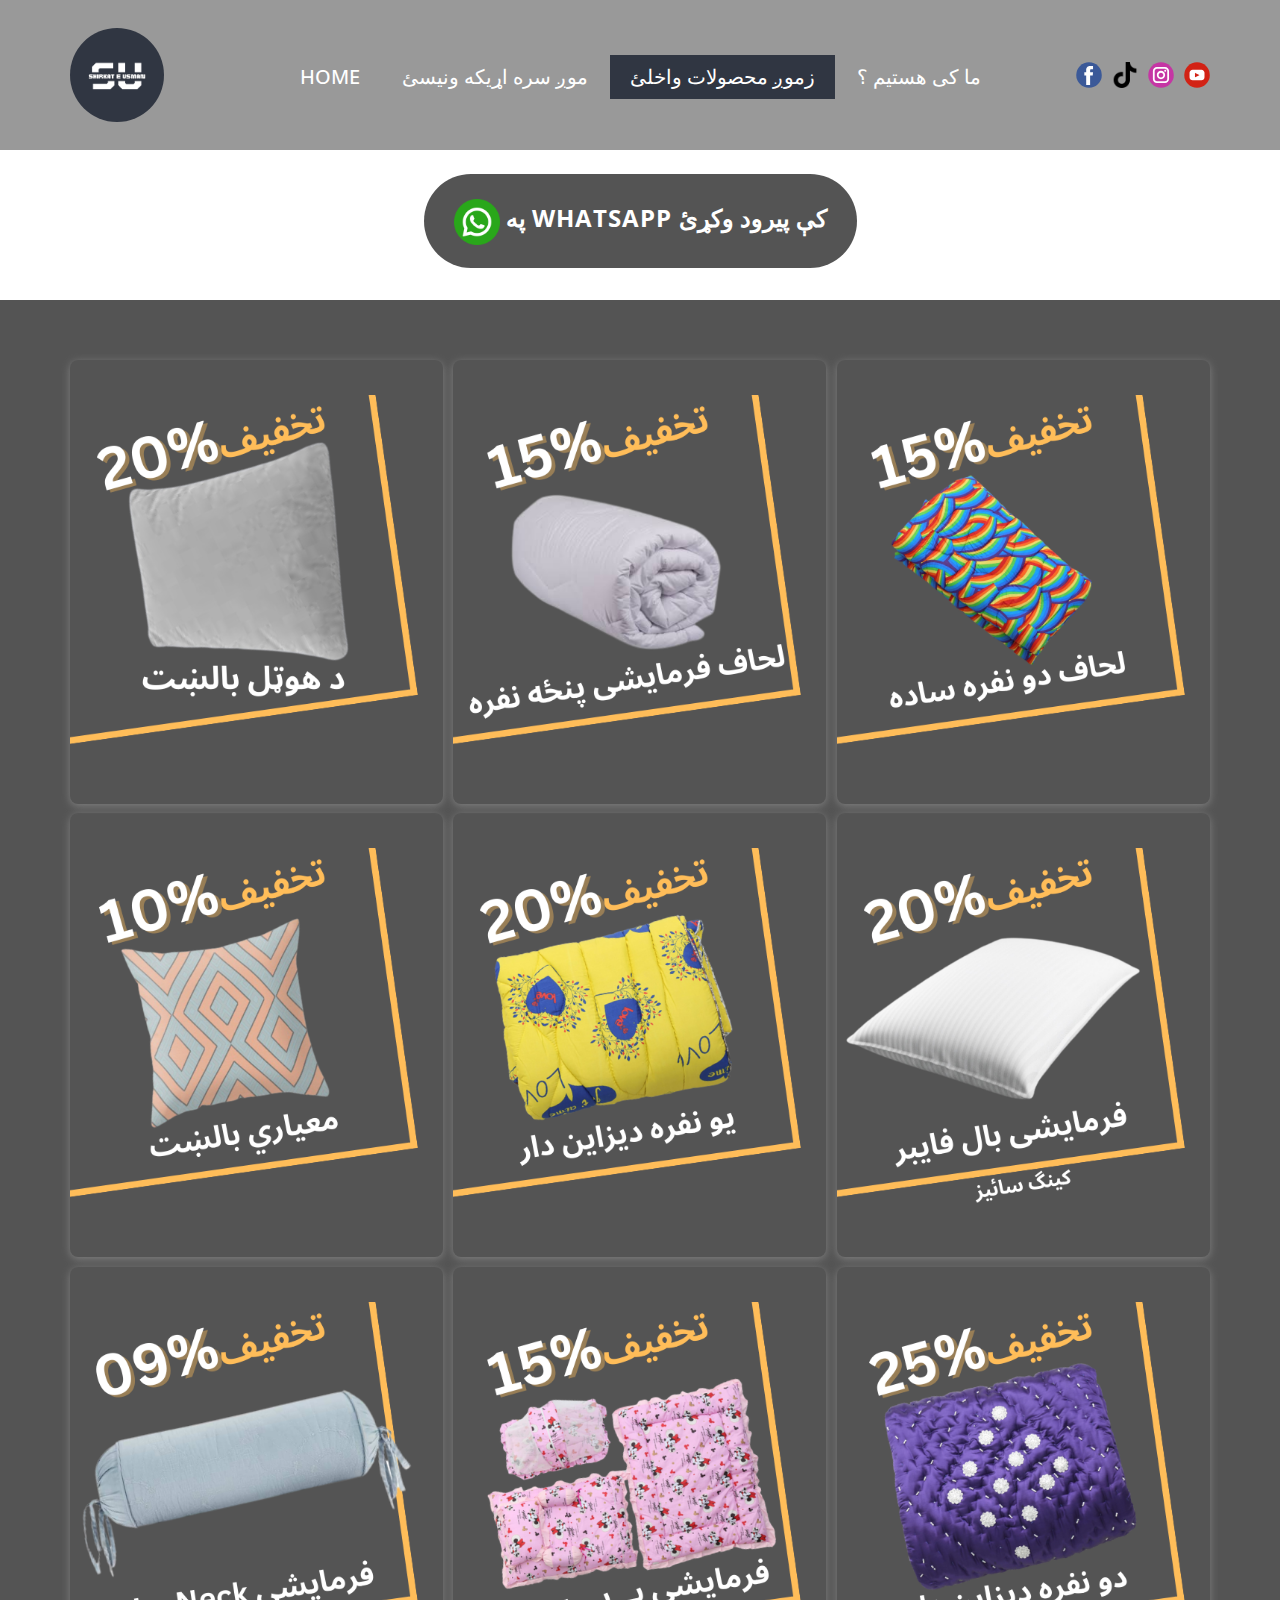
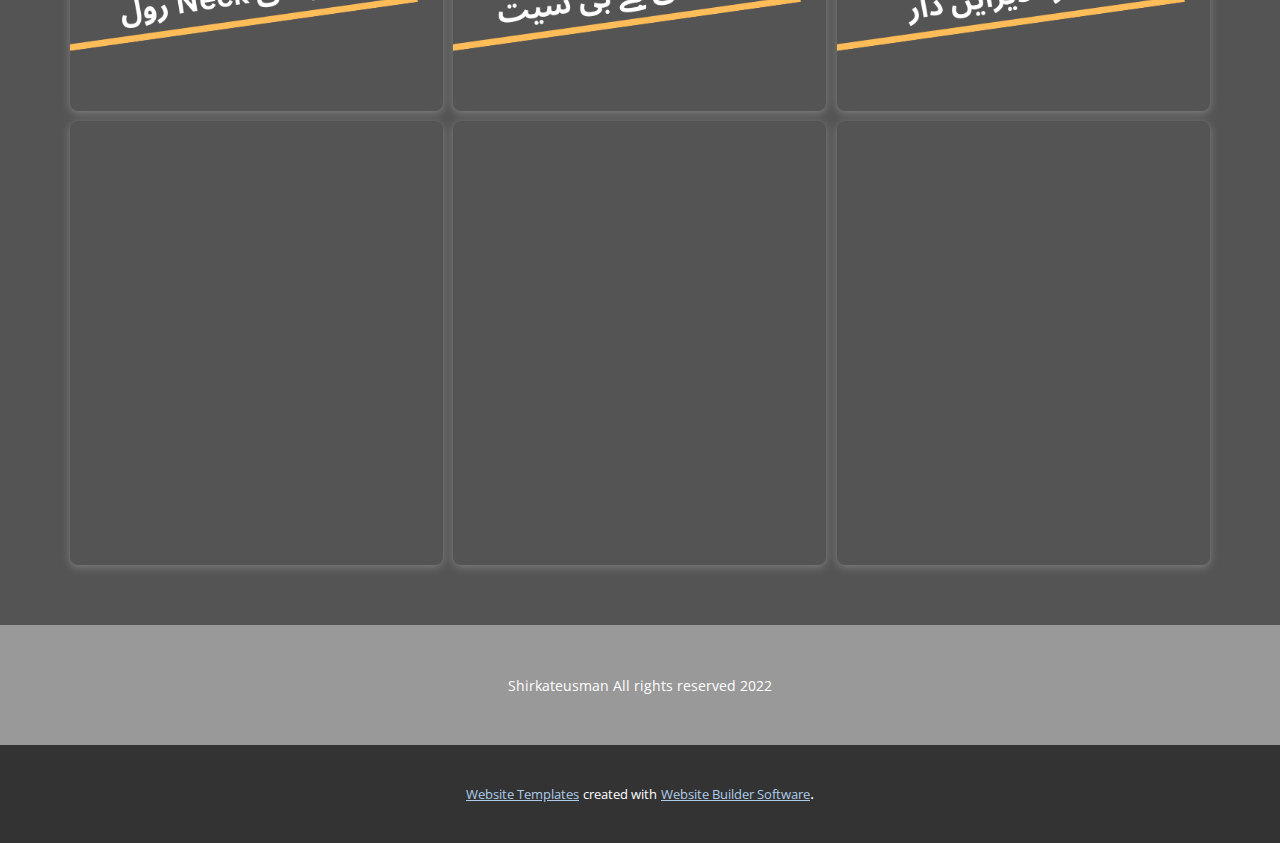
==== زموږ-محصولات-واخلئ.html @ a8c58efc "uploading shirkateusman website" ====
<!DOCTYPE html>
<html style="font-size: 16px;" lang="en-AF"><head>
    <meta name="viewport" content="width=device-width, initial-scale=1.0">
    <meta charset="utf-8">
    <meta name="keywords" content="">
    <meta name="description" content="">
    <title>زموږ محصولات واخلئ</title>
    <link rel="stylesheet" href="nicepage.css" media="screen">
<link rel="stylesheet" href="زموږ-محصولات-واخلئ.css" media="screen">
    <script class="u-script" type="text/javascript" src="jquery.js" defer=""></script>
    <script class="u-script" type="text/javascript" src="nicepage.js" defer=""></script>
    <meta name="generator" content="Nicepage 4.20.1, nicepage.com">
    <link id="u-theme-google-font" rel="stylesheet" href="https://fonts.googleapis.com/css?family=Roboto:100,100i,300,300i,400,400i,500,500i,700,700i,900,900i|Open+Sans:300,300i,400,400i,500,500i,600,600i,700,700i,800,800i">
    
    
    
    <script type="application/ld+json">{
		"@context": "http://schema.org",
		"@type": "Organization",
		"name": "Site1",
		"sameAs": [
				"https://www.facebook.com/ShirkatUsman/",
				"https://www.tiktok.com/@coolsu_01",
				"https://www.youtube.com/channel/UCxz8L4foG8QhGZEIFNrtxDw"
		]
}</script>
    <meta name="theme-color" content="#478ac9">
    <meta property="og:title" content="زموږ محصولات واخلئ">
    <meta property="og:description" content="">
    <meta property="og:type" content="website">
  </head>
  <body class="u-body u-overlap u-xl-mode" data-lang="en"><header class="u-align-center-sm u-align-center-xs u-clearfix u-custom-color-1 u-header u-sticky u-sticky-dba9" id="sec-fdee" data-animation-name="" data-animation-duration="0" data-animation-delay="0" data-animation-direction=""><div class="u-clearfix u-sheet u-sheet-1">
        <div class="u-align-center-md u-align-center-sm u-align-center-xs u-align-right-lg u-align-right-xl u-hover-feature u-social-icons u-spacing-10 u-social-icons-1" data-animation-name="" data-animation-duration="0" data-animation-direction="">
          <a class="u-social-url" title="facebook" target="_blank" href="https://www.facebook.com/ShirkatUsman/"><span class="u-icon u-social-facebook u-social-icon u-icon-1"><svg class="u-svg-link" preserveAspectRatio="xMidYMin slice" viewBox="0 0 112 112" style=""><use xmlns:xlink="http://www.w3.org/1999/xlink" xlink:href="#svg-246a"></use></svg><svg class="u-svg-content" viewBox="0 0 112 112" x="0" y="0" id="svg-246a"><circle fill="currentColor" cx="56.1" cy="56.1" r="55"></circle><path fill="#FFFFFF" d="M73.5,31.6h-9.1c-1.4,0-3.6,0.8-3.6,3.9v8.5h12.6L72,58.3H60.8v40.8H43.9V58.3h-8V43.9h8v-9.2
            c0-6.7,3.1-17,17-17h12.5v13.9H73.5z"></path></svg></span>
          </a>
          <a class="u-social-url" title="tiktok" target="_blank" href="https://www.tiktok.com/@coolsu_01"><span class="u-file-icon u-icon u-social-icon u-social-twitter u-icon-2"><img src="images/3046120.png" alt=""></span>
          </a>
          <a class="u-social-url" title="instagram" target="_blank" href=""><span class="u-icon u-social-icon u-social-instagram u-icon-3"><svg class="u-svg-link" preserveAspectRatio="xMidYMin slice" viewBox="0 0 112 112" style=""><use xmlns:xlink="http://www.w3.org/1999/xlink" xlink:href="#svg-6060"></use></svg><svg class="u-svg-content" viewBox="0 0 112 112" x="0" y="0" id="svg-6060"><circle fill="currentColor" cx="56.1" cy="56.1" r="55"></circle><path fill="#FFFFFF" d="M55.9,38.2c-9.9,0-17.9,8-17.9,17.9C38,66,46,74,55.9,74c9.9,0,17.9-8,17.9-17.9C73.8,46.2,65.8,38.2,55.9,38.2
            z M55.9,66.4c-5.7,0-10.3-4.6-10.3-10.3c-0.1-5.7,4.6-10.3,10.3-10.3c5.7,0,10.3,4.6,10.3,10.3C66.2,61.8,61.6,66.4,55.9,66.4z"></path><path fill="#FFFFFF" d="M74.3,33.5c-2.3,0-4.2,1.9-4.2,4.2s1.9,4.2,4.2,4.2s4.2-1.9,4.2-4.2S76.6,33.5,74.3,33.5z"></path><path fill="#FFFFFF" d="M73.1,21.3H38.6c-9.7,0-17.5,7.9-17.5,17.5v34.5c0,9.7,7.9,17.6,17.5,17.6h34.5c9.7,0,17.5-7.9,17.5-17.5V38.8
            C90.6,29.1,82.7,21.3,73.1,21.3z M83,73.3c0,5.5-4.5,9.9-9.9,9.9H38.6c-5.5,0-9.9-4.5-9.9-9.9V38.8c0-5.5,4.5-9.9,9.9-9.9h34.5
            c5.5,0,9.9,4.5,9.9,9.9V73.3z"></path></svg></span>
          </a>
          <a class="u-social-url" target="_blank" data-type="YouTube" title="YouTube" href="https://www.youtube.com/channel/UCxz8L4foG8QhGZEIFNrtxDw"><span class="u-icon u-social-icon u-social-youtube u-icon-4"><svg class="u-svg-link" preserveAspectRatio="xMidYMin slice" viewBox="0 0 112 112" style=""><use xmlns:xlink="http://www.w3.org/1999/xlink" xlink:href="#svg-0377"></use></svg><svg class="u-svg-content" viewBox="0 0 112 112" x="0" y="0" id="svg-0377"><circle fill="currentColor" cx="56.1" cy="56.1" r="55"></circle><path fill="#FFFFFF" d="M74.9,33.3H37.3c-7.4,0-13.4,6-13.4,13.4v18.8c0,7.4,6,13.4,13.4,13.4h37.6c7.4,0,13.4-6,13.4-13.4V46.7 C88.3,39.3,82.3,33.3,74.9,33.3L74.9,33.3z M65.9,57l-17.6,8.4c-0.5,0.2-1-0.1-1-0.6V47.5c0-0.5,0.6-0.9,1-0.6l17.6,8.9 C66.4,56,66.4,56.8,65.9,57L65.9,57z"></path></svg></span>
          </a>
        </div>
        <nav class="u-align-center-lg u-align-center-xl u-align-right-md u-align-right-sm u-align-right-xs u-menu u-menu-one-level u-offcanvas u-menu-1" data-responsive-from="MD">
          <div class="menu-collapse" style="font-size: 1.25rem; letter-spacing: 0px; text-transform: uppercase; font-weight: 500;">
            <a class="u-button-style u-custom-active-border-color u-custom-active-color u-custom-border u-custom-border-color u-custom-borders u-custom-hover-border-color u-custom-hover-color u-custom-left-right-menu-spacing u-custom-padding-bottom u-custom-text-active-color u-custom-text-color u-custom-text-hover-color u-custom-top-bottom-menu-spacing u-nav-link" href="#" style="font-size: calc(1em + 4px);">
              <svg class="u-svg-link" preserveAspectRatio="xMidYMin slice" viewBox="0 0 302 302" style=""><use xmlns:xlink="http://www.w3.org/1999/xlink" xlink:href="#svg-8a8f"></use></svg>
              <svg xmlns="http://www.w3.org/2000/svg" xmlns:xlink="http://www.w3.org/1999/xlink" version="1.1" id="svg-8a8f" x="0px" y="0px" viewBox="0 0 302 302" style="enable-background:new 0 0 302 302;" xml:space="preserve" class="u-svg-content"><g><rect y="36" width="302" height="30"></rect><rect y="236" width="302" height="30"></rect><rect y="136" width="302" height="30"></rect>
</g><g></g><g></g><g></g><g></g><g></g><g></g><g></g><g></g><g></g><g></g><g></g><g></g><g></g><g></g><g></g></svg>
            </a>
          </div>
          <div class="u-custom-menu u-nav-container">
            <ul class="u-nav u-spacing-2 u-unstyled u-nav-1"><li class="u-nav-item"><a class="u-active-custom-color-2 u-border-active-palette-1-base u-border-hover-palette-1-base u-border-no-left u-border-no-right u-border-no-top u-button-style u-hover-white u-nav-link u-text-active-white u-text-hover-custom-color-2" href="Home.html" style="padding: 12px 20px;">Home</a>
</li><li class="u-nav-item"><a class="u-active-custom-color-2 u-border-active-palette-1-base u-border-hover-palette-1-base u-border-no-left u-border-no-right u-border-no-top u-button-style u-hover-white u-nav-link u-text-active-white u-text-hover-custom-color-2" href="موږ-سره-اړیکه-ونیسئ.html" style="padding: 12px 20px;">موږ سره اړیکه ونیسئ</a>
</li><li class="u-nav-item"><a class="u-active-custom-color-2 u-border-active-palette-1-base u-border-hover-palette-1-base u-border-no-left u-border-no-right u-border-no-top u-button-style u-hover-white u-nav-link u-text-active-white u-text-hover-custom-color-2" href="زموږ-محصولات-واخلئ.html" style="padding: 12px 20px;">زموږ محصولات واخلئ</a>
</li><li class="u-nav-item"><a class="u-active-custom-color-2 u-border-active-palette-1-base u-border-hover-palette-1-base u-border-no-left u-border-no-right u-border-no-top u-button-style u-hover-white u-nav-link u-text-active-white u-text-hover-custom-color-2" href="ما-کی-هستیم-؟.html" style="padding: 12px 20px;">ما کی هستیم ؟</a>
</li></ul>
          </div>
          <div class="u-custom-menu u-nav-container-collapse">
            <div class="u-align-center u-container-style u-custom-color-1 u-inner-container-layout u-opacity u-opacity-95 u-sidenav">
              <div class="u-inner-container-layout u-sidenav-overflow">
                <div class="u-menu-close"></div>
                <ul class="u-align-center u-nav u-popupmenu-items u-unstyled u-nav-2"><li class="u-nav-item"><a class="u-button-style u-nav-link" href="Home.html">Home</a>
</li><li class="u-nav-item"><a class="u-button-style u-nav-link" href="موږ-سره-اړیکه-ونیسئ.html">موږ سره اړیکه ونیسئ</a>
</li><li class="u-nav-item"><a class="u-button-style u-nav-link" href="زموږ-محصولات-واخلئ.html">زموږ محصولات واخلئ</a>
</li><li class="u-nav-item"><a class="u-button-style u-nav-link" href="ما-کی-هستیم-؟.html">ما کی هستیم ؟</a>
</li></ul>
              </div>
            </div>
            <div class="u-black u-menu-overlay u-opacity u-opacity-70"></div>
          </div>
        </nav>
        <img class="u-align-left u-image u-image-circle u-preserve-proportions lazyload u-image-1" alt="" data-image-width="500" data-image-height="500" data-src="images/Logo_3.png">
      </div><style class="u-sticky-style" data-style-id="dba9">.u-sticky-fixed.u-sticky-dba9, .u-body.u-sticky-fixed .u-sticky-dba9 {
box-shadow: 0px 2px 8px 0px rgba(128,128,128,1) !important
}</style></header>
    <section class="u-clearfix u-section-1" id="sec-e8c2">
      <div class="u-clearfix u-sheet u-sheet-1">
        <a href="https://wa.me/message/DAPI6YSLIBYBD1" class="u-align-center u-border-none u-btn u-btn-round u-button-style u-custom-color-3 u-hover-feature u-hover-palette-1-dark-2 u-radius-50 u-btn-1" target="_blank"><span class="u-file-icon u-icon u-icon-1"><img src="images/3670051.png" alt=""></span>&nbsp;​په WHATSAPP کې پیرود وکړئ
        </a>
      </div>
      
    </section>
    <section class="u-clearfix u-custom-color-3 u-section-2" id="sec-af12">
      <div class="u-clearfix u-sheet u-sheet-1">
        <div class="u-expanded-width u-list u-list-1">
          <div class="u-repeater u-repeater-1">
            <div class="u-container-style u-image u-image-contain u-image-round u-list-item u-radius-8 u-repeater-item lazyload u-image-1" data-image-width="500" data-image-height="500" data-animation-name="customAnimationIn" data-animation-duration="1000" data-href="https://wa.me/message/DAPI6YSLIBYBD1" data-target="_blank" data-bg="url(&quot;images/_.png&quot;)">
              <div class="u-container-layout u-similar-container u-container-layout-1"></div>
            </div>
            <div class="u-container-style u-image u-image-contain u-image-round u-list-item u-radius-8 u-repeater-item lazyload u-image-2" data-image-width="500" data-image-height="500" data-animation-name="customAnimationIn" data-animation-duration="1000" data-href="https://wa.me/message/DAPI6YSLIBYBD1" data-target="_blank" data-bg="url(&quot;images/_1.png&quot;)">
              <div class="u-container-layout u-similar-container u-container-layout-2"></div>
            </div>
            <div class="u-container-style u-image u-image-contain u-image-round u-list-item u-radius-8 u-repeater-item lazyload u-image-3" data-image-width="500" data-image-height="500" data-animation-name="customAnimationIn" data-animation-duration="1000" data-href="https://wa.me/message/DAPI6YSLIBYBD1" data-target="_blank" data-bg="url(&quot;images/223380f9-27e9-5e43-7be2-adfd5ac3bb11.png&quot;)">
              <div class="u-container-layout u-similar-container u-container-layout-3"></div>
            </div>
            <div class="u-container-style u-image u-image-contain u-image-round u-list-item u-radius-8 u-repeater-item lazyload u-image-4" data-image-width="500" data-image-height="500" data-animation-name="customAnimationIn" data-animation-duration="1000" data-href="https://wa.me/message/DAPI6YSLIBYBD1" data-target="_blank" data-bg="url(&quot;images/ca17f38b-af3e-95f8-4aac-fadc897333df.png&quot;)">
              <div class="u-container-layout u-similar-container u-container-layout-4"></div>
            </div>
            <div class="u-container-style u-image u-image-contain u-image-round u-list-item u-radius-8 u-repeater-item lazyload u-image-5" data-image-width="500" data-image-height="500" data-animation-name="customAnimationIn" data-animation-duration="1000" data-href="https://wa.me/message/DAPI6YSLIBYBD1" data-target="_blank" data-bg="url(&quot;images/63bf64ed-041e-1a92-6a64-82a948a8b7c6.png&quot;)">
              <div class="u-container-layout u-similar-container u-container-layout-5"></div>
            </div>
            <div class="u-container-style u-image u-image-contain u-image-round u-list-item u-radius-8 u-repeater-item lazyload u-image-6" data-image-width="500" data-image-height="500" data-animation-name="customAnimationIn" data-animation-duration="1000" data-href="https://wa.me/message/DAPI6YSLIBYBD1" data-target="_blank" data-bg="url(&quot;images/1a8904fc-cbf9-961f-27a3-69351e934070.png&quot;)">
              <div class="u-container-layout u-similar-container u-container-layout-6"></div>
            </div>
            <div class="u-container-style u-image u-image-contain u-image-round u-list-item u-radius-8 u-repeater-item lazyload u-image-7" data-image-width="500" data-image-height="500" data-animation-name="customAnimationIn" data-animation-duration="1000" data-href="https://wa.me/message/DAPI6YSLIBYBD1" data-target="_blank" data-bg="url(&quot;images/neckroll.png&quot;)">
              <div class="u-container-layout u-similar-container u-container-layout-7"></div>
            </div>
            <div class="u-container-style u-image u-image-contain u-image-round u-list-item u-radius-8 u-repeater-item lazyload u-image-8" data-image-width="500" data-image-height="500" data-animation-name="customAnimationIn" data-animation-duration="1000" data-href="https://wa.me/message/DAPI6YSLIBYBD1" data-target="_blank" data-bg="url(&quot;images/2d7721af-0423-d0ff-0e3f-27b991aaac98.png&quot;)">
              <div class="u-container-layout u-similar-container u-container-layout-8"></div>
            </div>
            <div class="u-container-style u-image u-image-contain u-image-round u-list-item u-radius-8 u-repeater-item lazyload u-image-9" data-image-width="500" data-image-height="500" data-animation-name="customAnimationIn" data-animation-duration="1000" data-bg="url(&quot;images/d647a435-06f8-e1e4-cf08-ed9ec06f1953.png&quot;)">
              <div class="u-container-layout u-similar-container u-container-layout-9"></div>
            </div>
            <div class="u-container-style u-image u-image-contain u-image-round u-list-item u-radius-8 u-repeater-item lazyload u-image-10" data-image-width="500" data-image-height="500" data-animation-name="customAnimationIn" data-animation-duration="1000" data-href="https://wa.me/message/DAPI6YSLIBYBD1" data-target="_blank" data-bg="url(&quot;images/5de0aa6a-6f84-e8d1-5d3a-a344f694179e.png&quot;)">
              <div class="u-container-layout u-similar-container u-container-layout-10"></div>
            </div>
            <div class="u-container-style u-image u-image-contain u-image-round u-list-item u-radius-8 u-repeater-item lazyload u-image-11" data-image-width="500" data-image-height="500" data-animation-name="customAnimationIn" data-animation-duration="1000" data-bg="url(&quot;images/97302007-bf1d-8a29-62ae-44952e206d9b.png&quot;)">
              <div class="u-container-layout u-similar-container u-container-layout-11"></div>
            </div>
            <div class="u-container-style u-image u-image-contain u-image-round u-list-item u-radius-8 u-repeater-item lazyload u-image-12" data-image-width="500" data-image-height="500" data-animation-name="customAnimationIn" data-animation-duration="1000" data-bg="url(&quot;images/060701cb-b79b-3511-820c-1b8dde66c262.png&quot;)">
              <div class="u-container-layout u-similar-container u-container-layout-12"></div>
            </div>
          </div>
        </div>
      </div>
    </section>
    <style class="u-overlap-style">.u-overlap:not(.u-sticky-scroll) .u-header {
background-color: #999999 !important
}</style>
    
    
    <footer class="u-align-center u-clearfix u-footer u-grey-40 u-footer" id="sec-8212"><div class="u-clearfix u-sheet u-sheet-1">
        <p class="u-small-text u-text u-text-variant u-text-1">Shirkateusman All rights reserved 2022</p>
      </div></footer>
    <section class="u-backlink u-clearfix u-grey-80">
      <a class="u-link" href="https://nicepage.com/website-templates" target="_blank">
        <span>Website Templates</span>
      </a>
      <p class="u-text">
        <span>created with</span>
      </p>
      <a class="u-link" href="" target="_blank">
        <span>Website Builder Software</span>
      </a>. 
    </section><span style="height: 64px; width: 64px; margin-left: 0px; margin-right: auto; margin-top: 0px; background-image: none; right: 20px; bottom: 20px; padding: 24px;" class="u-back-to-top u-icon u-icon-circle u-opacity u-opacity-85 u-white" data-href="#">
        <svg class="u-svg-link" preserveAspectRatio="xMidYMin slice" viewBox="0 0 551.13 551.13"><use xmlns:xlink="http://www.w3.org/1999/xlink" xlink:href="#svg-1d98"></use></svg>
        <svg class="u-svg-content" enable-background="new 0 0 551.13 551.13" viewBox="0 0 551.13 551.13" xmlns="http://www.w3.org/2000/svg" id="svg-1d98"><path d="m275.565 189.451 223.897 223.897h51.668l-275.565-275.565-275.565 275.565h51.668z"></path></svg>
    </span>
  
</body></html>
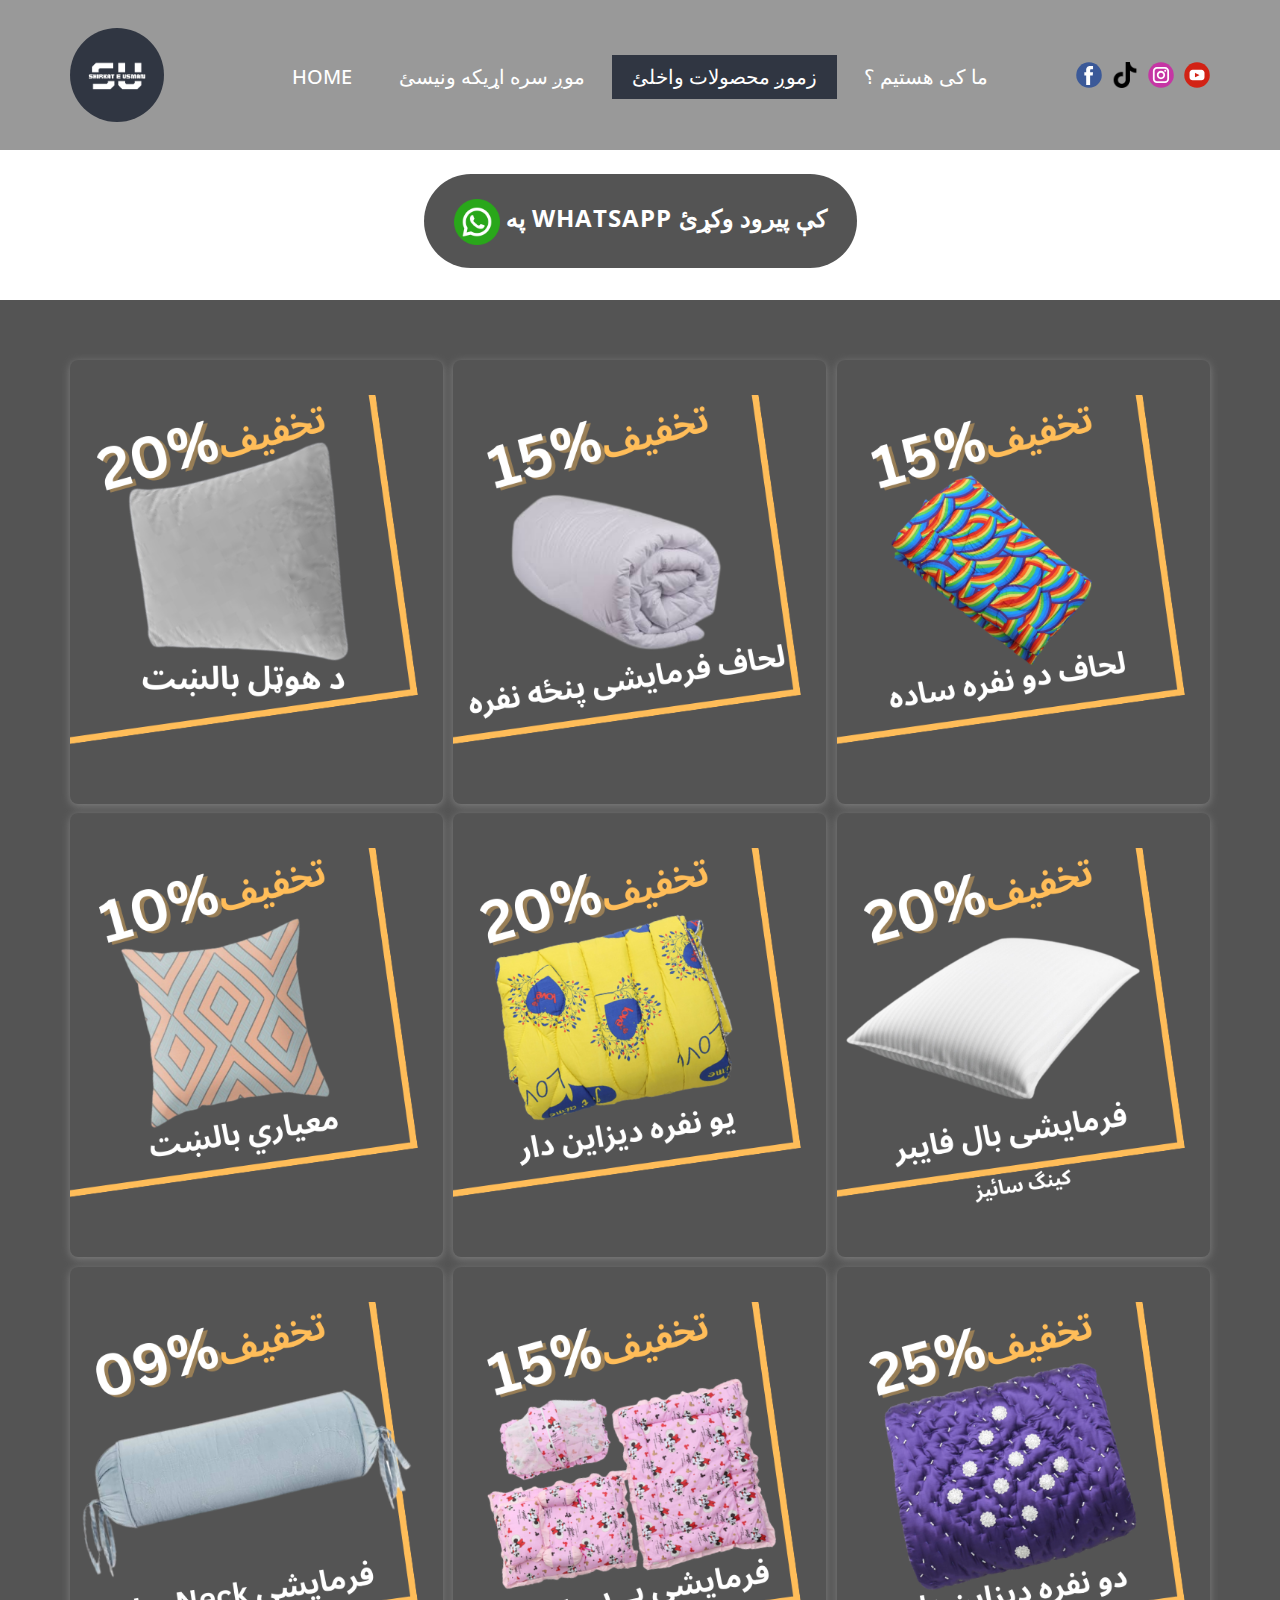
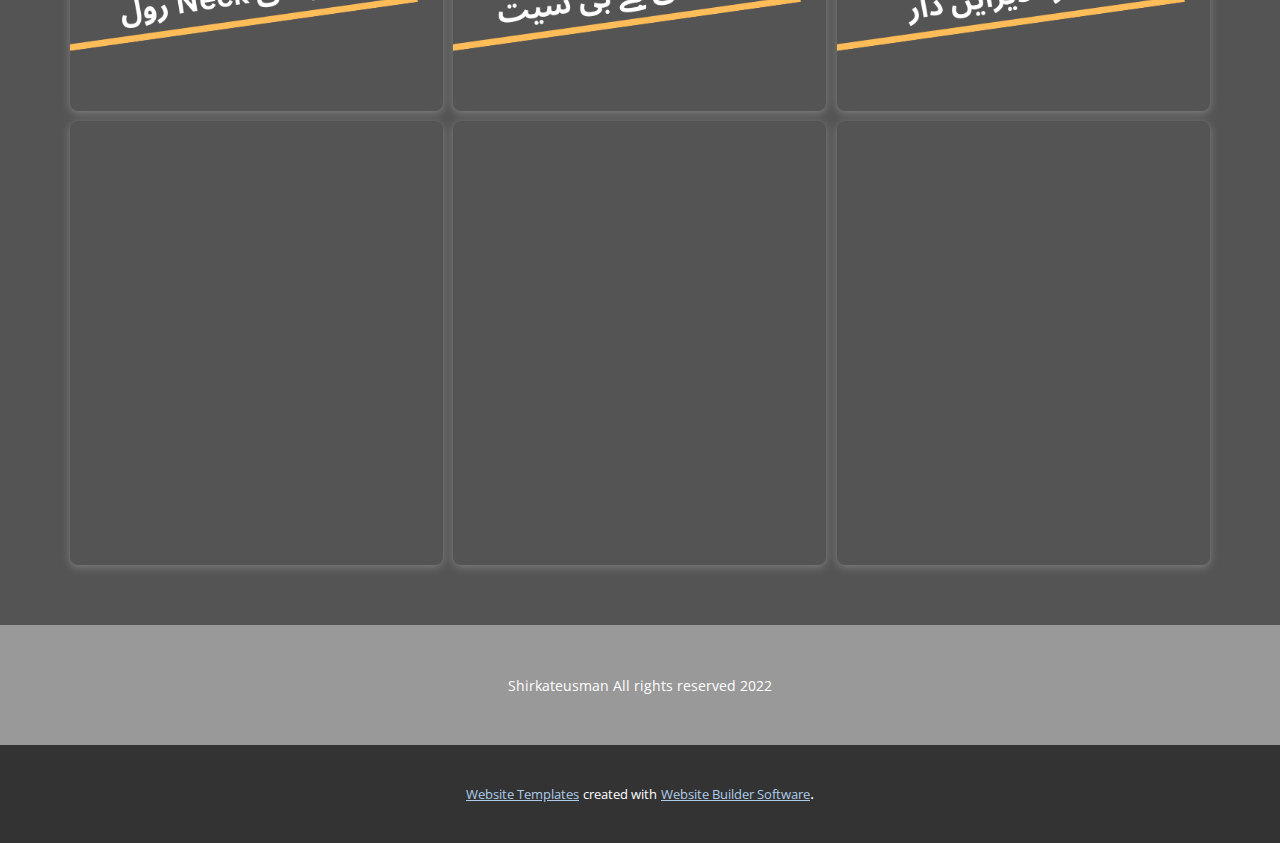
==== commit 60463404: "update navbar links" ====
--- a/زموږ-محصولات-واخلئ.html
+++ b/زموږ-محصولات-واخلئ.html
@@ -1,154 +1,313 @@
 <!DOCTYPE html>
-<html style="font-size: 16px;" lang="en-AF"><head>
-    <meta name="viewport" content="width=device-width, initial-scale=1.0">
-    <meta charset="utf-8">
-    <meta name="keywords" content="">
-    <meta name="description" content="">
-    <title>زموږ محصولات واخلئ</title>
-    <link rel="stylesheet" href="nicepage.css" media="screen">
-<link rel="stylesheet" href="زموږ-محصولات-واخلئ.css" media="screen">
-    <script class="u-script" type="text/javascript" src="jquery.js" defer=""></script>
-    <script class="u-script" type="text/javascript" src="nicepage.js" defer=""></script>
-    <meta name="generator" content="Nicepage 4.20.1, nicepage.com">
-    <link id="u-theme-google-font" rel="stylesheet" href="https://fonts.googleapis.com/css?family=Roboto:100,100i,300,300i,400,400i,500,500i,700,700i,900,900i|Open+Sans:300,300i,400,400i,500,500i,600,600i,700,700i,800,800i">
-    
-    
-    
-    <script type="application/ld+json">{
-		"@context": "http://schema.org",
-		"@type": "Organization",
-		"name": "Site1",
-		"sameAs": [
-				"https://www.facebook.com/ShirkatUsman/",
-				"https://www.tiktok.com/@coolsu_01",
-				"https://www.youtube.com/channel/UCxz8L4foG8QhGZEIFNrtxDw"
-		]
-}</script>
-    <meta name="theme-color" content="#478ac9">
-    <meta property="og:title" content="زموږ محصولات واخلئ">
-    <meta property="og:description" content="">
-    <meta property="og:type" content="website">
-  </head>
-  <body class="u-body u-overlap u-xl-mode" data-lang="en"><header class="u-align-center-sm u-align-center-xs u-clearfix u-custom-color-1 u-header u-sticky u-sticky-dba9" id="sec-fdee" data-animation-name="" data-animation-duration="0" data-animation-delay="0" data-animation-direction=""><div class="u-clearfix u-sheet u-sheet-1">
-        <div class="u-align-center-md u-align-center-sm u-align-center-xs u-align-right-lg u-align-right-xl u-hover-feature u-social-icons u-spacing-10 u-social-icons-1" data-animation-name="" data-animation-duration="0" data-animation-direction="">
-          <a class="u-social-url" title="facebook" target="_blank" href="https://www.facebook.com/ShirkatUsman/"><span class="u-icon u-social-facebook u-social-icon u-icon-1"><svg class="u-svg-link" preserveAspectRatio="xMidYMin slice" viewBox="0 0 112 112" style=""><use xmlns:xlink="http://www.w3.org/1999/xlink" xlink:href="#svg-246a"></use></svg><svg class="u-svg-content" viewBox="0 0 112 112" x="0" y="0" id="svg-246a"><circle fill="currentColor" cx="56.1" cy="56.1" r="55"></circle><path fill="#FFFFFF" d="M73.5,31.6h-9.1c-1.4,0-3.6,0.8-3.6,3.9v8.5h12.6L72,58.3H60.8v40.8H43.9V58.3h-8V43.9h8v-9.2
-            c0-6.7,3.1-17,17-17h12.5v13.9H73.5z"></path></svg></span>
-          </a>
-          <a class="u-social-url" title="tiktok" target="_blank" href="https://www.tiktok.com/@coolsu_01"><span class="u-file-icon u-icon u-social-icon u-social-twitter u-icon-2"><img src="images/3046120.png" alt=""></span>
-          </a>
-          <a class="u-social-url" title="instagram" target="_blank" href=""><span class="u-icon u-social-icon u-social-instagram u-icon-3"><svg class="u-svg-link" preserveAspectRatio="xMidYMin slice" viewBox="0 0 112 112" style=""><use xmlns:xlink="http://www.w3.org/1999/xlink" xlink:href="#svg-6060"></use></svg><svg class="u-svg-content" viewBox="0 0 112 112" x="0" y="0" id="svg-6060"><circle fill="currentColor" cx="56.1" cy="56.1" r="55"></circle><path fill="#FFFFFF" d="M55.9,38.2c-9.9,0-17.9,8-17.9,17.9C38,66,46,74,55.9,74c9.9,0,17.9-8,17.9-17.9C73.8,46.2,65.8,38.2,55.9,38.2
-            z M55.9,66.4c-5.7,0-10.3-4.6-10.3-10.3c-0.1-5.7,4.6-10.3,10.3-10.3c5.7,0,10.3,4.6,10.3,10.3C66.2,61.8,61.6,66.4,55.9,66.4z"></path><path fill="#FFFFFF" d="M74.3,33.5c-2.3,0-4.2,1.9-4.2,4.2s1.9,4.2,4.2,4.2s4.2-1.9,4.2-4.2S76.6,33.5,74.3,33.5z"></path><path fill="#FFFFFF" d="M73.1,21.3H38.6c-9.7,0-17.5,7.9-17.5,17.5v34.5c0,9.7,7.9,17.6,17.5,17.6h34.5c9.7,0,17.5-7.9,17.5-17.5V38.8
+<html style="font-size: 16px;" lang="en-AF">
+
+<head>
+  <meta name="viewport" content="width=device-width, initial-scale=1.0">
+  <meta charset="utf-8">
+  <meta name="keywords" content="">
+  <meta name="description" content="">
+  <title>زموږ محصولات واخلئ</title>
+  <link rel="stylesheet" href="nicepage.css" media="screen">
+  <link rel="stylesheet" href="زموږ-محصولات-واخلئ.css" media="screen">
+  <script class="u-script" type="text/javascript" src="jquery.js" defer=""></script>
+  <script class="u-script" type="text/javascript" src="nicepage.js" defer=""></script>
+  <meta name="generator" content="Nicepage 4.20.1, nicepage.com">
+  <link id="u-theme-google-font" rel="stylesheet"
+    href="https://fonts.googleapis.com/css?family=Roboto:100,100i,300,300i,400,400i,500,500i,700,700i,900,900i|Open+Sans:300,300i,400,400i,500,500i,600,600i,700,700i,800,800i">
+
+
+
+  <script type="application/ld+json">
+    {
+      "@context": "http://schema.org",
+      "@type": "Organization",
+      "name": "Site1",
+      "sameAs": [
+        "https://www.facebook.com/ShirkatUsman/",
+        "https://www.tiktok.com/@coolsu_01",
+        "https://www.youtube.com/channel/UCxz8L4foG8QhGZEIFNrtxDw"
+      ]
+    }
+  </script>
+  <meta name="theme-color" content="#478ac9">
+  <meta property="og:title" content="زموږ محصولات واخلئ">
+  <meta property="og:description" content="">
+  <meta property="og:type" content="website">
+</head>
+
+<body class="u-body u-overlap u-xl-mode" data-lang="en">
+  <header class="u-align-center-sm u-align-center-xs u-clearfix u-custom-color-1 u-header u-sticky u-sticky-dba9"
+    id="sec-fdee" data-animation-name="" data-animation-duration="0" data-animation-delay="0"
+    data-animation-direction="">
+    <div class="u-clearfix u-sheet u-sheet-1">
+      <div
+        class="u-align-center-md u-align-center-sm u-align-center-xs u-align-right-lg u-align-right-xl u-hover-feature u-social-icons u-spacing-10 u-social-icons-1"
+        data-animation-name="" data-animation-duration="0" data-animation-direction="">
+        <a class="u-social-url" title="facebook" target="_blank" href="https://www.facebook.com/ShirkatUsman/"><span
+            class="u-icon u-social-facebook u-social-icon u-icon-1"><svg class="u-svg-link"
+              preserveAspectRatio="xMidYMin slice" viewBox="0 0 112 112" style="">
+              <use xmlns:xlink="http://www.w3.org/1999/xlink" xlink:href="#svg-246a"></use>
+            </svg><svg class="u-svg-content" viewBox="0 0 112 112" x="0" y="0" id="svg-246a">
+              <circle fill="currentColor" cx="56.1" cy="56.1" r="55"></circle>
+              <path fill="#FFFFFF" d="M73.5,31.6h-9.1c-1.4,0-3.6,0.8-3.6,3.9v8.5h12.6L72,58.3H60.8v40.8H43.9V58.3h-8V43.9h8v-9.2
+            c0-6.7,3.1-17,17-17h12.5v13.9H73.5z"></path>
+            </svg></span>
+        </a>
+        <a class="u-social-url" title="tiktok" target="_blank" href="https://www.tiktok.com/@coolsu_01"><span
+            class="u-file-icon u-icon u-social-icon u-social-twitter u-icon-2"><img src="images/3046120.png"
+              alt=""></span>
+        </a>
+        <a class="u-social-url" title="instagram" target="_blank" href=""><span
+            class="u-icon u-social-icon u-social-instagram u-icon-3"><svg class="u-svg-link"
+              preserveAspectRatio="xMidYMin slice" viewBox="0 0 112 112" style="">
+              <use xmlns:xlink="http://www.w3.org/1999/xlink" xlink:href="#svg-6060"></use>
+            </svg><svg class="u-svg-content" viewBox="0 0 112 112" x="0" y="0" id="svg-6060">
+              <circle fill="currentColor" cx="56.1" cy="56.1" r="55"></circle>
+              <path fill="#FFFFFF"
+                d="M55.9,38.2c-9.9,0-17.9,8-17.9,17.9C38,66,46,74,55.9,74c9.9,0,17.9-8,17.9-17.9C73.8,46.2,65.8,38.2,55.9,38.2
+            z M55.9,66.4c-5.7,0-10.3-4.6-10.3-10.3c-0.1-5.7,4.6-10.3,10.3-10.3c5.7,0,10.3,4.6,10.3,10.3C66.2,61.8,61.6,66.4,55.9,66.4z">
+              </path>
+              <path fill="#FFFFFF"
+                d="M74.3,33.5c-2.3,0-4.2,1.9-4.2,4.2s1.9,4.2,4.2,4.2s4.2-1.9,4.2-4.2S76.6,33.5,74.3,33.5z"></path>
+              <path fill="#FFFFFF" d="M73.1,21.3H38.6c-9.7,0-17.5,7.9-17.5,17.5v34.5c0,9.7,7.9,17.6,17.5,17.6h34.5c9.7,0,17.5-7.9,17.5-17.5V38.8
             C90.6,29.1,82.7,21.3,73.1,21.3z M83,73.3c0,5.5-4.5,9.9-9.9,9.9H38.6c-5.5,0-9.9-4.5-9.9-9.9V38.8c0-5.5,4.5-9.9,9.9-9.9h34.5
-            c5.5,0,9.9,4.5,9.9,9.9V73.3z"></path></svg></span>
-          </a>
-          <a class="u-social-url" target="_blank" data-type="YouTube" title="YouTube" href="https://www.youtube.com/channel/UCxz8L4foG8QhGZEIFNrtxDw"><span class="u-icon u-social-icon u-social-youtube u-icon-4"><svg class="u-svg-link" preserveAspectRatio="xMidYMin slice" viewBox="0 0 112 112" style=""><use xmlns:xlink="http://www.w3.org/1999/xlink" xlink:href="#svg-0377"></use></svg><svg class="u-svg-content" viewBox="0 0 112 112" x="0" y="0" id="svg-0377"><circle fill="currentColor" cx="56.1" cy="56.1" r="55"></circle><path fill="#FFFFFF" d="M74.9,33.3H37.3c-7.4,0-13.4,6-13.4,13.4v18.8c0,7.4,6,13.4,13.4,13.4h37.6c7.4,0,13.4-6,13.4-13.4V46.7 C88.3,39.3,82.3,33.3,74.9,33.3L74.9,33.3z M65.9,57l-17.6,8.4c-0.5,0.2-1-0.1-1-0.6V47.5c0-0.5,0.6-0.9,1-0.6l17.6,8.9 C66.4,56,66.4,56.8,65.9,57L65.9,57z"></path></svg></span>
+            c5.5,0,9.9,4.5,9.9,9.9V73.3z"></path>
+            </svg></span>
+        </a>
+        <a class="u-social-url" target="_blank" data-type="YouTube" title="YouTube"
+          href="https://www.youtube.com/channel/UCxz8L4foG8QhGZEIFNrtxDw"><span
+            class="u-icon u-social-icon u-social-youtube u-icon-4"><svg class="u-svg-link"
+              preserveAspectRatio="xMidYMin slice" viewBox="0 0 112 112" style="">
+              <use xmlns:xlink="http://www.w3.org/1999/xlink" xlink:href="#svg-0377"></use>
+            </svg><svg class="u-svg-content" viewBox="0 0 112 112" x="0" y="0" id="svg-0377">
+              <circle fill="currentColor" cx="56.1" cy="56.1" r="55"></circle>
+              <path fill="#FFFFFF"
+                d="M74.9,33.3H37.3c-7.4,0-13.4,6-13.4,13.4v18.8c0,7.4,6,13.4,13.4,13.4h37.6c7.4,0,13.4-6,13.4-13.4V46.7 C88.3,39.3,82.3,33.3,74.9,33.3L74.9,33.3z M65.9,57l-17.6,8.4c-0.5,0.2-1-0.1-1-0.6V47.5c0-0.5,0.6-0.9,1-0.6l17.6,8.9 C66.4,56,66.4,56.8,65.9,57L65.9,57z">
+              </path>
+            </svg></span>
+        </a>
+      </div>
+      <nav
+        class="u-align-center-lg u-align-center-xl u-align-right-md u-align-right-sm u-align-right-xs u-menu u-menu-one-level u-offcanvas u-menu-1"
+        data-responsive-from="MD">
+        <div class="menu-collapse"
+          style="font-size: 1.25rem; letter-spacing: 0px; text-transform: uppercase; font-weight: 500;">
+          <a class="u-button-style u-custom-active-border-color u-custom-active-color u-custom-border u-custom-border-color u-custom-borders u-custom-hover-border-color u-custom-hover-color u-custom-left-right-menu-spacing u-custom-padding-bottom u-custom-text-active-color u-custom-text-color u-custom-text-hover-color u-custom-top-bottom-menu-spacing u-nav-link"
+            href="#" style="font-size: calc(1em + 4px);">
+            <svg class="u-svg-link" preserveAspectRatio="xMidYMin slice" viewBox="0 0 302 302" style="">
+              <use xmlns:xlink="http://www.w3.org/1999/xlink" xlink:href="#svg-8a8f"></use>
+            </svg>
+            <svg xmlns="http://www.w3.org/2000/svg" xmlns:xlink="http://www.w3.org/1999/xlink" version="1.1"
+              id="svg-8a8f" x="0px" y="0px" viewBox="0 0 302 302" style="enable-background:new 0 0 302 302;"
+              xml:space="preserve" class="u-svg-content">
+              <g>
+                <rect y="36" width="302" height="30"></rect>
+                <rect y="236" width="302" height="30"></rect>
+                <rect y="136" width="302" height="30"></rect>
+              </g>
+              <g></g>
+              <g></g>
+              <g></g>
+              <g></g>
+              <g></g>
+              <g></g>
+              <g></g>
+              <g></g>
+              <g></g>
+              <g></g>
+              <g></g>
+              <g></g>
+              <g></g>
+              <g></g>
+              <g></g>
+            </svg>
           </a>
         </div>
-        <nav class="u-align-center-lg u-align-center-xl u-align-right-md u-align-right-sm u-align-right-xs u-menu u-menu-one-level u-offcanvas u-menu-1" data-responsive-from="MD">
-          <div class="menu-collapse" style="font-size: 1.25rem; letter-spacing: 0px; text-transform: uppercase; font-weight: 500;">
-            <a class="u-button-style u-custom-active-border-color u-custom-active-color u-custom-border u-custom-border-color u-custom-borders u-custom-hover-border-color u-custom-hover-color u-custom-left-right-menu-spacing u-custom-padding-bottom u-custom-text-active-color u-custom-text-color u-custom-text-hover-color u-custom-top-bottom-menu-spacing u-nav-link" href="#" style="font-size: calc(1em + 4px);">
-              <svg class="u-svg-link" preserveAspectRatio="xMidYMin slice" viewBox="0 0 302 302" style=""><use xmlns:xlink="http://www.w3.org/1999/xlink" xlink:href="#svg-8a8f"></use></svg>
-              <svg xmlns="http://www.w3.org/2000/svg" xmlns:xlink="http://www.w3.org/1999/xlink" version="1.1" id="svg-8a8f" x="0px" y="0px" viewBox="0 0 302 302" style="enable-background:new 0 0 302 302;" xml:space="preserve" class="u-svg-content"><g><rect y="36" width="302" height="30"></rect><rect y="236" width="302" height="30"></rect><rect y="136" width="302" height="30"></rect>
-</g><g></g><g></g><g></g><g></g><g></g><g></g><g></g><g></g><g></g><g></g><g></g><g></g><g></g><g></g><g></g></svg>
-            </a>
-          </div>
-          <div class="u-custom-menu u-nav-container">
-            <ul class="u-nav u-spacing-2 u-unstyled u-nav-1"><li class="u-nav-item"><a class="u-active-custom-color-2 u-border-active-palette-1-base u-border-hover-palette-1-base u-border-no-left u-border-no-right u-border-no-top u-button-style u-hover-white u-nav-link u-text-active-white u-text-hover-custom-color-2" href="Home.html" style="padding: 12px 20px;">Home</a>
-</li><li class="u-nav-item"><a class="u-active-custom-color-2 u-border-active-palette-1-base u-border-hover-palette-1-base u-border-no-left u-border-no-right u-border-no-top u-button-style u-hover-white u-nav-link u-text-active-white u-text-hover-custom-color-2" href="موږ-سره-اړیکه-ونیسئ.html" style="padding: 12px 20px;">موږ سره اړیکه ونیسئ</a>
-</li><li class="u-nav-item"><a class="u-active-custom-color-2 u-border-active-palette-1-base u-border-hover-palette-1-base u-border-no-left u-border-no-right u-border-no-top u-button-style u-hover-white u-nav-link u-text-active-white u-text-hover-custom-color-2" href="زموږ-محصولات-واخلئ.html" style="padding: 12px 20px;">زموږ محصولات واخلئ</a>
-</li><li class="u-nav-item"><a class="u-active-custom-color-2 u-border-active-palette-1-base u-border-hover-palette-1-base u-border-no-left u-border-no-right u-border-no-top u-button-style u-hover-white u-nav-link u-text-active-white u-text-hover-custom-color-2" href="ما-کی-هستیم-؟.html" style="padding: 12px 20px;">ما کی هستیم ؟</a>
-</li></ul>
-          </div>
-          <div class="u-custom-menu u-nav-container-collapse">
-            <div class="u-align-center u-container-style u-custom-color-1 u-inner-container-layout u-opacity u-opacity-95 u-sidenav">
-              <div class="u-inner-container-layout u-sidenav-overflow">
-                <div class="u-menu-close"></div>
-                <ul class="u-align-center u-nav u-popupmenu-items u-unstyled u-nav-2"><li class="u-nav-item"><a class="u-button-style u-nav-link" href="Home.html">Home</a>
-</li><li class="u-nav-item"><a class="u-button-style u-nav-link" href="موږ-سره-اړیکه-ونیسئ.html">موږ سره اړیکه ونیسئ</a>
-</li><li class="u-nav-item"><a class="u-button-style u-nav-link" href="زموږ-محصولات-واخلئ.html">زموږ محصولات واخلئ</a>
-</li><li class="u-nav-item"><a class="u-button-style u-nav-link" href="ما-کی-هستیم-؟.html">ما کی هستیم ؟</a>
-</li></ul>
-              </div>
+        <div class="u-custom-menu u-nav-container">
+          <ul class="u-nav u-spacing-2 u-unstyled u-nav-1">
+            <li class="u-nav-item"><a
+                class="u-active-custom-color-2 u-border-active-palette-1-base u-border-hover-palette-1-base u-border-no-left u-border-no-right u-border-no-top u-button-style u-hover-white u-nav-link u-text-active-white u-text-hover-custom-color-2"
+                href="index.html" style="padding: 12px 20px;">Home</a>
+            </li>
+            <li class="u-nav-item"><a
+                class="u-active-custom-color-2 u-border-active-palette-1-base u-border-hover-palette-1-base u-border-no-left u-border-no-right u-border-no-top u-button-style u-hover-white u-nav-link u-text-active-white u-text-hover-custom-color-2"
+                href="موږ-سره-اړیکه-ونیسئ.html" style="padding: 12px 20px;">موږ سره اړیکه ونیسئ</a>
+            </li>
+            <li class="u-nav-item"><a
+                class="u-active-custom-color-2 u-border-active-palette-1-base u-border-hover-palette-1-base u-border-no-left u-border-no-right u-border-no-top u-button-style u-hover-white u-nav-link u-text-active-white u-text-hover-custom-color-2"
+                href="زموږ-محصولات-واخلئ.html" style="padding: 12px 20px;">زموږ محصولات واخلئ</a>
+            </li>
+            <li class="u-nav-item"><a
+                class="u-active-custom-color-2 u-border-active-palette-1-base u-border-hover-palette-1-base u-border-no-left u-border-no-right u-border-no-top u-button-style u-hover-white u-nav-link u-text-active-white u-text-hover-custom-color-2"
+                href="ما-کی-هستیم-؟.html" style="padding: 12px 20px;">ما کی هستیم ؟</a>
+            </li>
+          </ul>
+        </div>
+        <div class="u-custom-menu u-nav-container-collapse">
+          <div
+            class="u-align-center u-container-style u-custom-color-1 u-inner-container-layout u-opacity u-opacity-95 u-sidenav">
+            <div class="u-inner-container-layout u-sidenav-overflow">
+              <div class="u-menu-close"></div>
+              <ul class="u-align-center u-nav u-popupmenu-items u-unstyled u-nav-2">
+                <li class="u-nav-item"><a class="u-button-style u-nav-link" href="Home.html">Home</a>
+                </li>
+                <li class="u-nav-item"><a class="u-button-style u-nav-link" href="موږ-سره-اړیکه-ونیسئ.html">موږ سره
+                    اړیکه ونیسئ</a>
+                </li>
+                <li class="u-nav-item"><a class="u-button-style u-nav-link" href="زموږ-محصولات-واخلئ.html">زموږ محصولات
+                    واخلئ</a>
+                </li>
+                <li class="u-nav-item"><a class="u-button-style u-nav-link" href="ما-کی-هستیم-؟.html">ما کی هستیم ؟</a>
+                </li>
+              </ul>
             </div>
-            <div class="u-black u-menu-overlay u-opacity u-opacity-70"></div>
-          </div>
-        </nav>
-        <img class="u-align-left u-image u-image-circle u-preserve-proportions lazyload u-image-1" alt="" data-image-width="500" data-image-height="500" data-src="images/Logo_3.png">
-      </div><style class="u-sticky-style" data-style-id="dba9">.u-sticky-fixed.u-sticky-dba9, .u-body.u-sticky-fixed .u-sticky-dba9 {
-box-shadow: 0px 2px 8px 0px rgba(128,128,128,1) !important
-}</style></header>
-    <section class="u-clearfix u-section-1" id="sec-e8c2">
-      <div class="u-clearfix u-sheet u-sheet-1">
-        <a href="https://wa.me/message/DAPI6YSLIBYBD1" class="u-align-center u-border-none u-btn u-btn-round u-button-style u-custom-color-3 u-hover-feature u-hover-palette-1-dark-2 u-radius-50 u-btn-1" target="_blank"><span class="u-file-icon u-icon u-icon-1"><img src="images/3670051.png" alt=""></span>&nbsp;​په WHATSAPP کې پیرود وکړئ
-        </a>
-      </div>
-      
-    </section>
-    <section class="u-clearfix u-custom-color-3 u-section-2" id="sec-af12">
-      <div class="u-clearfix u-sheet u-sheet-1">
-        <div class="u-expanded-width u-list u-list-1">
-          <div class="u-repeater u-repeater-1">
-            <div class="u-container-style u-image u-image-contain u-image-round u-list-item u-radius-8 u-repeater-item lazyload u-image-1" data-image-width="500" data-image-height="500" data-animation-name="customAnimationIn" data-animation-duration="1000" data-href="https://wa.me/message/DAPI6YSLIBYBD1" data-target="_blank" data-bg="url(&quot;images/_.png&quot;)">
-              <div class="u-container-layout u-similar-container u-container-layout-1"></div>
-            </div>
-            <div class="u-container-style u-image u-image-contain u-image-round u-list-item u-radius-8 u-repeater-item lazyload u-image-2" data-image-width="500" data-image-height="500" data-animation-name="customAnimationIn" data-animation-duration="1000" data-href="https://wa.me/message/DAPI6YSLIBYBD1" data-target="_blank" data-bg="url(&quot;images/_1.png&quot;)">
-              <div class="u-container-layout u-similar-container u-container-layout-2"></div>
-            </div>
-            <div class="u-container-style u-image u-image-contain u-image-round u-list-item u-radius-8 u-repeater-item lazyload u-image-3" data-image-width="500" data-image-height="500" data-animation-name="customAnimationIn" data-animation-duration="1000" data-href="https://wa.me/message/DAPI6YSLIBYBD1" data-target="_blank" data-bg="url(&quot;images/223380f9-27e9-5e43-7be2-adfd5ac3bb11.png&quot;)">
-              <div class="u-container-layout u-similar-container u-container-layout-3"></div>
-            </div>
-            <div class="u-container-style u-image u-image-contain u-image-round u-list-item u-radius-8 u-repeater-item lazyload u-image-4" data-image-width="500" data-image-height="500" data-animation-name="customAnimationIn" data-animation-duration="1000" data-href="https://wa.me/message/DAPI6YSLIBYBD1" data-target="_blank" data-bg="url(&quot;images/ca17f38b-af3e-95f8-4aac-fadc897333df.png&quot;)">
-              <div class="u-container-layout u-similar-container u-container-layout-4"></div>
-            </div>
-            <div class="u-container-style u-image u-image-contain u-image-round u-list-item u-radius-8 u-repeater-item lazyload u-image-5" data-image-width="500" data-image-height="500" data-animation-name="customAnimationIn" data-animation-duration="1000" data-href="https://wa.me/message/DAPI6YSLIBYBD1" data-target="_blank" data-bg="url(&quot;images/63bf64ed-041e-1a92-6a64-82a948a8b7c6.png&quot;)">
-              <div class="u-container-layout u-similar-container u-container-layout-5"></div>
-            </div>
-            <div class="u-container-style u-image u-image-contain u-image-round u-list-item u-radius-8 u-repeater-item lazyload u-image-6" data-image-width="500" data-image-height="500" data-animation-name="customAnimationIn" data-animation-duration="1000" data-href="https://wa.me/message/DAPI6YSLIBYBD1" data-target="_blank" data-bg="url(&quot;images/1a8904fc-cbf9-961f-27a3-69351e934070.png&quot;)">
-              <div class="u-container-layout u-similar-container u-container-layout-6"></div>
-            </div>
-            <div class="u-container-style u-image u-image-contain u-image-round u-list-item u-radius-8 u-repeater-item lazyload u-image-7" data-image-width="500" data-image-height="500" data-animation-name="customAnimationIn" data-animation-duration="1000" data-href="https://wa.me/message/DAPI6YSLIBYBD1" data-target="_blank" data-bg="url(&quot;images/neckroll.png&quot;)">
-              <div class="u-container-layout u-similar-container u-container-layout-7"></div>
-            </div>
-            <div class="u-container-style u-image u-image-contain u-image-round u-list-item u-radius-8 u-repeater-item lazyload u-image-8" data-image-width="500" data-image-height="500" data-animation-name="customAnimationIn" data-animation-duration="1000" data-href="https://wa.me/message/DAPI6YSLIBYBD1" data-target="_blank" data-bg="url(&quot;images/2d7721af-0423-d0ff-0e3f-27b991aaac98.png&quot;)">
-              <div class="u-container-layout u-similar-container u-container-layout-8"></div>
-            </div>
-            <div class="u-container-style u-image u-image-contain u-image-round u-list-item u-radius-8 u-repeater-item lazyload u-image-9" data-image-width="500" data-image-height="500" data-animation-name="customAnimationIn" data-animation-duration="1000" data-bg="url(&quot;images/d647a435-06f8-e1e4-cf08-ed9ec06f1953.png&quot;)">
-              <div class="u-container-layout u-similar-container u-container-layout-9"></div>
-            </div>
-            <div class="u-container-style u-image u-image-contain u-image-round u-list-item u-radius-8 u-repeater-item lazyload u-image-10" data-image-width="500" data-image-height="500" data-animation-name="customAnimationIn" data-animation-duration="1000" data-href="https://wa.me/message/DAPI6YSLIBYBD1" data-target="_blank" data-bg="url(&quot;images/5de0aa6a-6f84-e8d1-5d3a-a344f694179e.png&quot;)">
-              <div class="u-container-layout u-similar-container u-container-layout-10"></div>
-            </div>
-            <div class="u-container-style u-image u-image-contain u-image-round u-list-item u-radius-8 u-repeater-item lazyload u-image-11" data-image-width="500" data-image-height="500" data-animation-name="customAnimationIn" data-animation-duration="1000" data-bg="url(&quot;images/97302007-bf1d-8a29-62ae-44952e206d9b.png&quot;)">
-              <div class="u-container-layout u-similar-container u-container-layout-11"></div>
-            </div>
-            <div class="u-container-style u-image u-image-contain u-image-round u-list-item u-radius-8 u-repeater-item lazyload u-image-12" data-image-width="500" data-image-height="500" data-animation-name="customAnimationIn" data-animation-duration="1000" data-bg="url(&quot;images/060701cb-b79b-3511-820c-1b8dde66c262.png&quot;)">
-              <div class="u-container-layout u-similar-container u-container-layout-12"></div>
-            </div>
+          </div>
+          <div class="u-black u-menu-overlay u-opacity u-opacity-70"></div>
+        </div>
+      </nav>
+      <img class="u-align-left u-image u-image-circle u-preserve-proportions lazyload u-image-1" alt=""
+        data-image-width="500" data-image-height="500" data-src="images/Logo_3.png">
+    </div>
+    <style class="u-sticky-style" data-style-id="dba9">
+      .u-sticky-fixed.u-sticky-dba9,
+      .u-body.u-sticky-fixed .u-sticky-dba9 {
+        box-shadow: 0px 2px 8px 0px rgba(128, 128, 128, 1) !important
+      }
+    </style>
+  </header>
+  <section class="u-clearfix u-section-1" id="sec-e8c2">
+    <div class="u-clearfix u-sheet u-sheet-1">
+      <a href="https://wa.me/message/DAPI6YSLIBYBD1"
+        class="u-align-center u-border-none u-btn u-btn-round u-button-style u-custom-color-3 u-hover-feature u-hover-palette-1-dark-2 u-radius-50 u-btn-1"
+        target="_blank"><span class="u-file-icon u-icon u-icon-1"><img src="images/3670051.png" alt=""></span>&nbsp;​په
+        WHATSAPP کې پیرود وکړئ
+      </a>
+    </div>
+
+  </section>
+  <section class="u-clearfix u-custom-color-3 u-section-2" id="sec-af12">
+    <div class="u-clearfix u-sheet u-sheet-1">
+      <div class="u-expanded-width u-list u-list-1">
+        <div class="u-repeater u-repeater-1">
+          <div
+            class="u-container-style u-image u-image-contain u-image-round u-list-item u-radius-8 u-repeater-item lazyload u-image-1"
+            data-image-width="500" data-image-height="500" data-animation-name="customAnimationIn"
+            data-animation-duration="1000" data-href="https://wa.me/message/DAPI6YSLIBYBD1" data-target="_blank"
+            data-bg="url(&quot;images/_.png&quot;)">
+            <div class="u-container-layout u-similar-container u-container-layout-1"></div>
+          </div>
+          <div
+            class="u-container-style u-image u-image-contain u-image-round u-list-item u-radius-8 u-repeater-item lazyload u-image-2"
+            data-image-width="500" data-image-height="500" data-animation-name="customAnimationIn"
+            data-animation-duration="1000" data-href="https://wa.me/message/DAPI6YSLIBYBD1" data-target="_blank"
+            data-bg="url(&quot;images/_1.png&quot;)">
+            <div class="u-container-layout u-similar-container u-container-layout-2"></div>
+          </div>
+          <div
+            class="u-container-style u-image u-image-contain u-image-round u-list-item u-radius-8 u-repeater-item lazyload u-image-3"
+            data-image-width="500" data-image-height="500" data-animation-name="customAnimationIn"
+            data-animation-duration="1000" data-href="https://wa.me/message/DAPI6YSLIBYBD1" data-target="_blank"
+            data-bg="url(&quot;images/223380f9-27e9-5e43-7be2-adfd5ac3bb11.png&quot;)">
+            <div class="u-container-layout u-similar-container u-container-layout-3"></div>
+          </div>
+          <div
+            class="u-container-style u-image u-image-contain u-image-round u-list-item u-radius-8 u-repeater-item lazyload u-image-4"
+            data-image-width="500" data-image-height="500" data-animation-name="customAnimationIn"
+            data-animation-duration="1000" data-href="https://wa.me/message/DAPI6YSLIBYBD1" data-target="_blank"
+            data-bg="url(&quot;images/ca17f38b-af3e-95f8-4aac-fadc897333df.png&quot;)">
+            <div class="u-container-layout u-similar-container u-container-layout-4"></div>
+          </div>
+          <div
+            class="u-container-style u-image u-image-contain u-image-round u-list-item u-radius-8 u-repeater-item lazyload u-image-5"
+            data-image-width="500" data-image-height="500" data-animation-name="customAnimationIn"
+            data-animation-duration="1000" data-href="https://wa.me/message/DAPI6YSLIBYBD1" data-target="_blank"
+            data-bg="url(&quot;images/63bf64ed-041e-1a92-6a64-82a948a8b7c6.png&quot;)">
+            <div class="u-container-layout u-similar-container u-container-layout-5"></div>
+          </div>
+          <div
+            class="u-container-style u-image u-image-contain u-image-round u-list-item u-radius-8 u-repeater-item lazyload u-image-6"
+            data-image-width="500" data-image-height="500" data-animation-name="customAnimationIn"
+            data-animation-duration="1000" data-href="https://wa.me/message/DAPI6YSLIBYBD1" data-target="_blank"
+            data-bg="url(&quot;images/1a8904fc-cbf9-961f-27a3-69351e934070.png&quot;)">
+            <div class="u-container-layout u-similar-container u-container-layout-6"></div>
+          </div>
+          <div
+            class="u-container-style u-image u-image-contain u-image-round u-list-item u-radius-8 u-repeater-item lazyload u-image-7"
+            data-image-width="500" data-image-height="500" data-animation-name="customAnimationIn"
+            data-animation-duration="1000" data-href="https://wa.me/message/DAPI6YSLIBYBD1" data-target="_blank"
+            data-bg="url(&quot;images/neckroll.png&quot;)">
+            <div class="u-container-layout u-similar-container u-container-layout-7"></div>
+          </div>
+          <div
+            class="u-container-style u-image u-image-contain u-image-round u-list-item u-radius-8 u-repeater-item lazyload u-image-8"
+            data-image-width="500" data-image-height="500" data-animation-name="customAnimationIn"
+            data-animation-duration="1000" data-href="https://wa.me/message/DAPI6YSLIBYBD1" data-target="_blank"
+            data-bg="url(&quot;images/2d7721af-0423-d0ff-0e3f-27b991aaac98.png&quot;)">
+            <div class="u-container-layout u-similar-container u-container-layout-8"></div>
+          </div>
+          <div
+            class="u-container-style u-image u-image-contain u-image-round u-list-item u-radius-8 u-repeater-item lazyload u-image-9"
+            data-image-width="500" data-image-height="500" data-animation-name="customAnimationIn"
+            data-animation-duration="1000" data-bg="url(&quot;images/d647a435-06f8-e1e4-cf08-ed9ec06f1953.png&quot;)">
+            <div class="u-container-layout u-similar-container u-container-layout-9"></div>
+          </div>
+          <div
+            class="u-container-style u-image u-image-contain u-image-round u-list-item u-radius-8 u-repeater-item lazyload u-image-10"
+            data-image-width="500" data-image-height="500" data-animation-name="customAnimationIn"
+            data-animation-duration="1000" data-href="https://wa.me/message/DAPI6YSLIBYBD1" data-target="_blank"
+            data-bg="url(&quot;images/5de0aa6a-6f84-e8d1-5d3a-a344f694179e.png&quot;)">
+            <div class="u-container-layout u-similar-container u-container-layout-10"></div>
+          </div>
+          <div
+            class="u-container-style u-image u-image-contain u-image-round u-list-item u-radius-8 u-repeater-item lazyload u-image-11"
+            data-image-width="500" data-image-height="500" data-animation-name="customAnimationIn"
+            data-animation-duration="1000" data-bg="url(&quot;images/97302007-bf1d-8a29-62ae-44952e206d9b.png&quot;)">
+            <div class="u-container-layout u-similar-container u-container-layout-11"></div>
+          </div>
+          <div
+            class="u-container-style u-image u-image-contain u-image-round u-list-item u-radius-8 u-repeater-item lazyload u-image-12"
+            data-image-width="500" data-image-height="500" data-animation-name="customAnimationIn"
+            data-animation-duration="1000" data-bg="url(&quot;images/060701cb-b79b-3511-820c-1b8dde66c262.png&quot;)">
+            <div class="u-container-layout u-similar-container u-container-layout-12"></div>
           </div>
         </div>
       </div>
-    </section>
-    <style class="u-overlap-style">.u-overlap:not(.u-sticky-scroll) .u-header {
-background-color: #999999 !important
-}</style>
-    
-    
-    <footer class="u-align-center u-clearfix u-footer u-grey-40 u-footer" id="sec-8212"><div class="u-clearfix u-sheet u-sheet-1">
-        <p class="u-small-text u-text u-text-variant u-text-1">Shirkateusman All rights reserved 2022</p>
-      </div></footer>
-    <section class="u-backlink u-clearfix u-grey-80">
-      <a class="u-link" href="https://nicepage.com/website-templates" target="_blank">
-        <span>Website Templates</span>
-      </a>
-      <p class="u-text">
-        <span>created with</span>
-      </p>
-      <a class="u-link" href="" target="_blank">
-        <span>Website Builder Software</span>
-      </a>. 
-    </section><span style="height: 64px; width: 64px; margin-left: 0px; margin-right: auto; margin-top: 0px; background-image: none; right: 20px; bottom: 20px; padding: 24px;" class="u-back-to-top u-icon u-icon-circle u-opacity u-opacity-85 u-white" data-href="#">
-        <svg class="u-svg-link" preserveAspectRatio="xMidYMin slice" viewBox="0 0 551.13 551.13"><use xmlns:xlink="http://www.w3.org/1999/xlink" xlink:href="#svg-1d98"></use></svg>
-        <svg class="u-svg-content" enable-background="new 0 0 551.13 551.13" viewBox="0 0 551.13 551.13" xmlns="http://www.w3.org/2000/svg" id="svg-1d98"><path d="m275.565 189.451 223.897 223.897h51.668l-275.565-275.565-275.565 275.565h51.668z"></path></svg>
-    </span>
-  
-</body></html>+    </div>
+  </section>
+  <style class="u-overlap-style">
+    .u-overlap:not(.u-sticky-scroll) .u-header {
+      background-color: #999999 !important
+    }
+  </style>
+
+
+  <footer class="u-align-center u-clearfix u-footer u-grey-40 u-footer" id="sec-8212">
+    <div class="u-clearfix u-sheet u-sheet-1">
+      <p class="u-small-text u-text u-text-variant u-text-1">Shirkateusman All rights reserved 2022</p>
+    </div>
+  </footer>
+  <section class="u-backlink u-clearfix u-grey-80">
+    <a class="u-link" href="https://nicepage.com/website-templates" target="_blank">
+      <span>Website Templates</span>
+    </a>
+    <p class="u-text">
+      <span>created with</span>
+    </p>
+    <a class="u-link" href="" target="_blank">
+      <span>Website Builder Software</span>
+    </a>.
+  </section><span
+    style="height: 64px; width: 64px; margin-left: 0px; margin-right: auto; margin-top: 0px; background-image: none; right: 20px; bottom: 20px; padding: 24px;"
+    class="u-back-to-top u-icon u-icon-circle u-opacity u-opacity-85 u-white" data-href="#">
+    <svg class="u-svg-link" preserveAspectRatio="xMidYMin slice" viewBox="0 0 551.13 551.13">
+      <use xmlns:xlink="http://www.w3.org/1999/xlink" xlink:href="#svg-1d98"></use>
+    </svg>
+    <svg class="u-svg-content" enable-background="new 0 0 551.13 551.13" viewBox="0 0 551.13 551.13"
+      xmlns="http://www.w3.org/2000/svg" id="svg-1d98">
+      <path d="m275.565 189.451 223.897 223.897h51.668l-275.565-275.565-275.565 275.565h51.668z"></path>
+    </svg>
+  </span>
+
+</body>
+
+</html>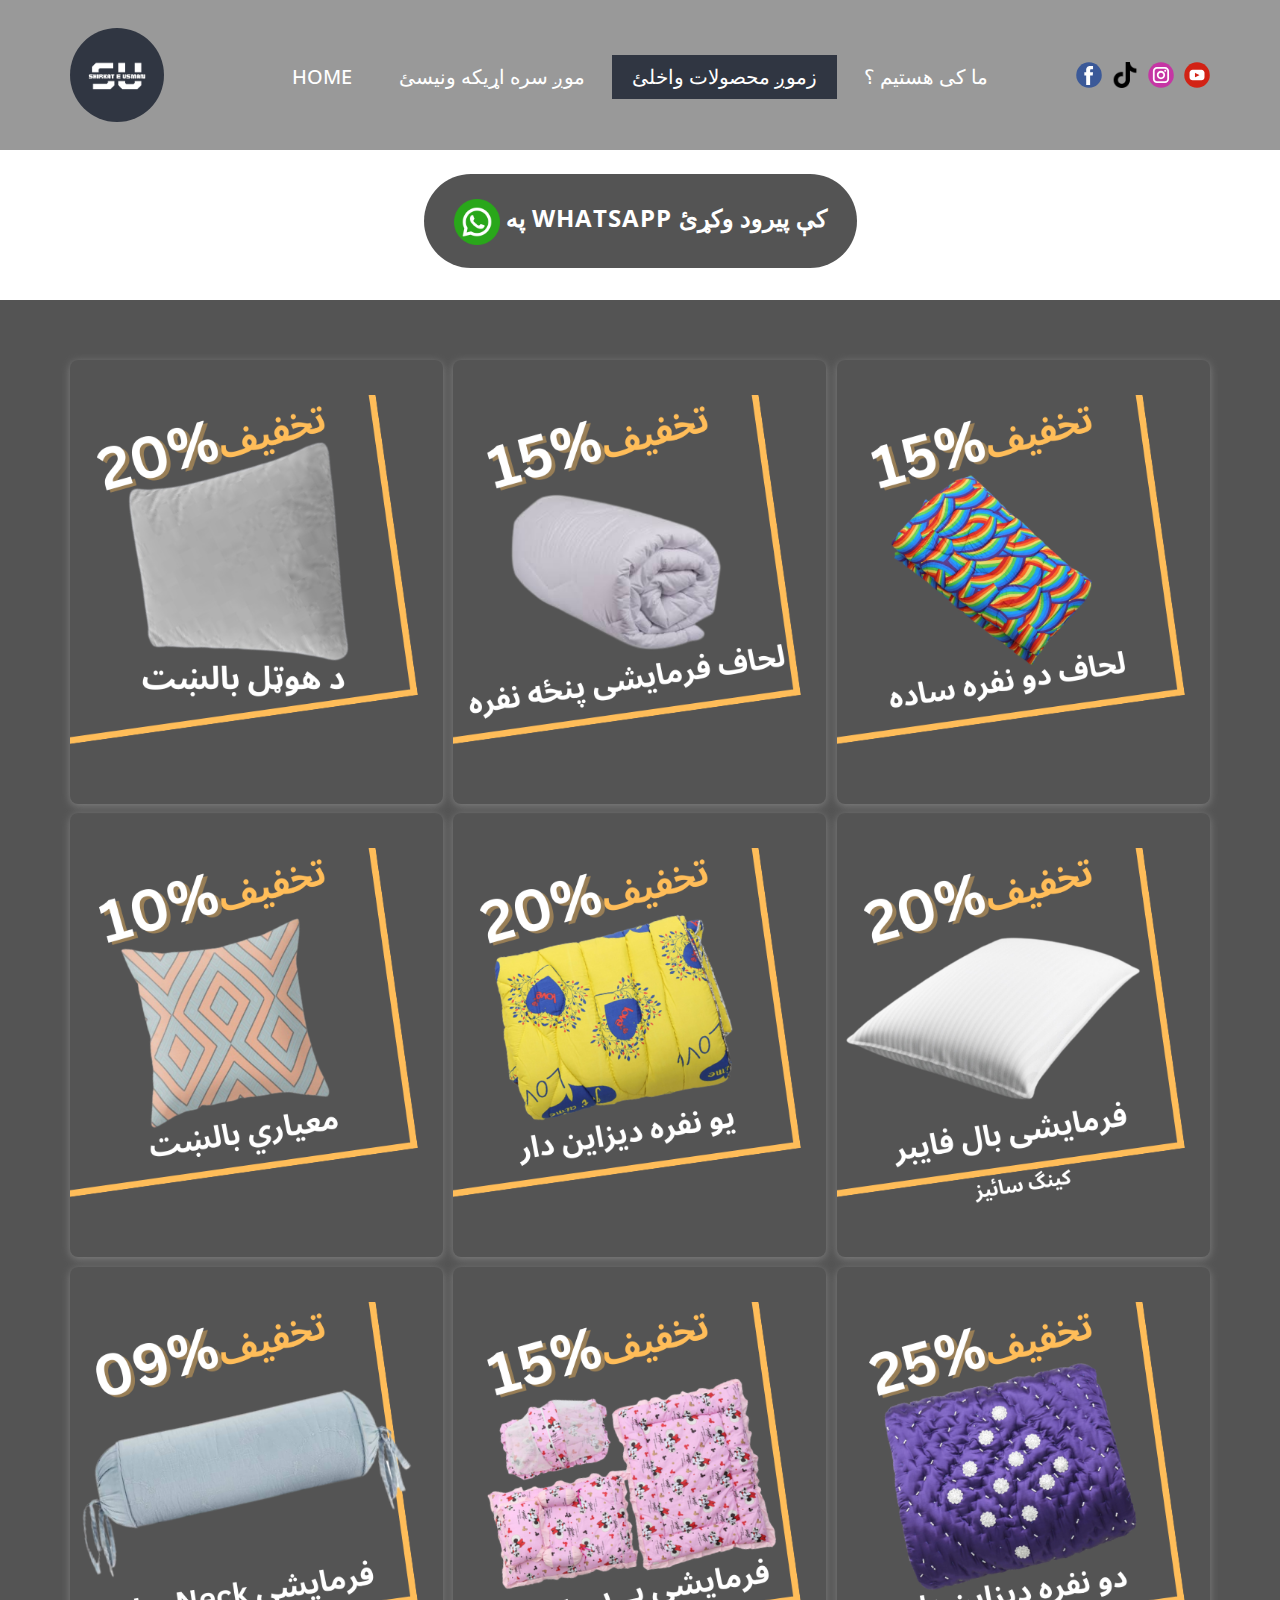
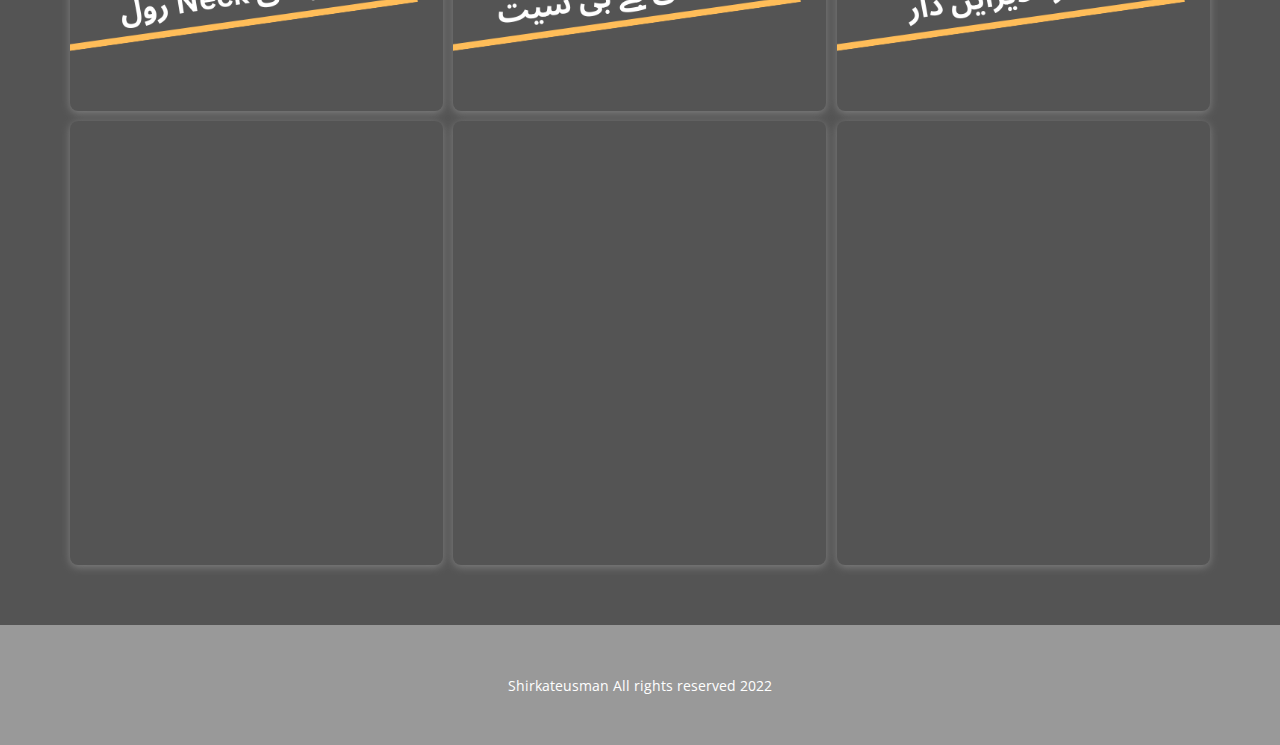
==== commit 391896f8: "added favicons into website" ====
--- a/زموږ-محصولات-واخلئ.html
+++ b/زموږ-محصولات-واخلئ.html
@@ -14,8 +14,11 @@
   <meta name="generator" content="Nicepage 4.20.1, nicepage.com">
   <link id="u-theme-google-font" rel="stylesheet"
     href="https://fonts.googleapis.com/css?family=Roboto:100,100i,300,300i,400,400i,500,500i,700,700i,900,900i|Open+Sans:300,300i,400,400i,500,500i,600,600i,700,700i,800,800i">
-
-
+  <!-- Fav Icons -->
+  <link rel="apple-touch-icon" sizes="180x180" href="fav_icons/apple-touch-icon">
+  <link rel="icon" type="image/png" sizes="32x32" href="fav_icons/favicon-32x32.png">
+  <link rel="icon" type="image/png" sizes="16x16" href="fav_icons/favicon-16x16.png">
+  <link rel="manifest" href="fav_icons/site.webmanifest">
 
   <script type="application/ld+json">
     {
@@ -286,17 +289,7 @@
       <p class="u-small-text u-text u-text-variant u-text-1">Shirkateusman All rights reserved 2022</p>
     </div>
   </footer>
-  <section class="u-backlink u-clearfix u-grey-80">
-    <a class="u-link" href="https://nicepage.com/website-templates" target="_blank">
-      <span>Website Templates</span>
-    </a>
-    <p class="u-text">
-      <span>created with</span>
-    </p>
-    <a class="u-link" href="" target="_blank">
-      <span>Website Builder Software</span>
-    </a>.
-  </section><span
+  <span
     style="height: 64px; width: 64px; margin-left: 0px; margin-right: auto; margin-top: 0px; background-image: none; right: 20px; bottom: 20px; padding: 24px;"
     class="u-back-to-top u-icon u-icon-circle u-opacity u-opacity-85 u-white" data-href="#">
     <svg class="u-svg-link" preserveAspectRatio="xMidYMin slice" viewBox="0 0 551.13 551.13">
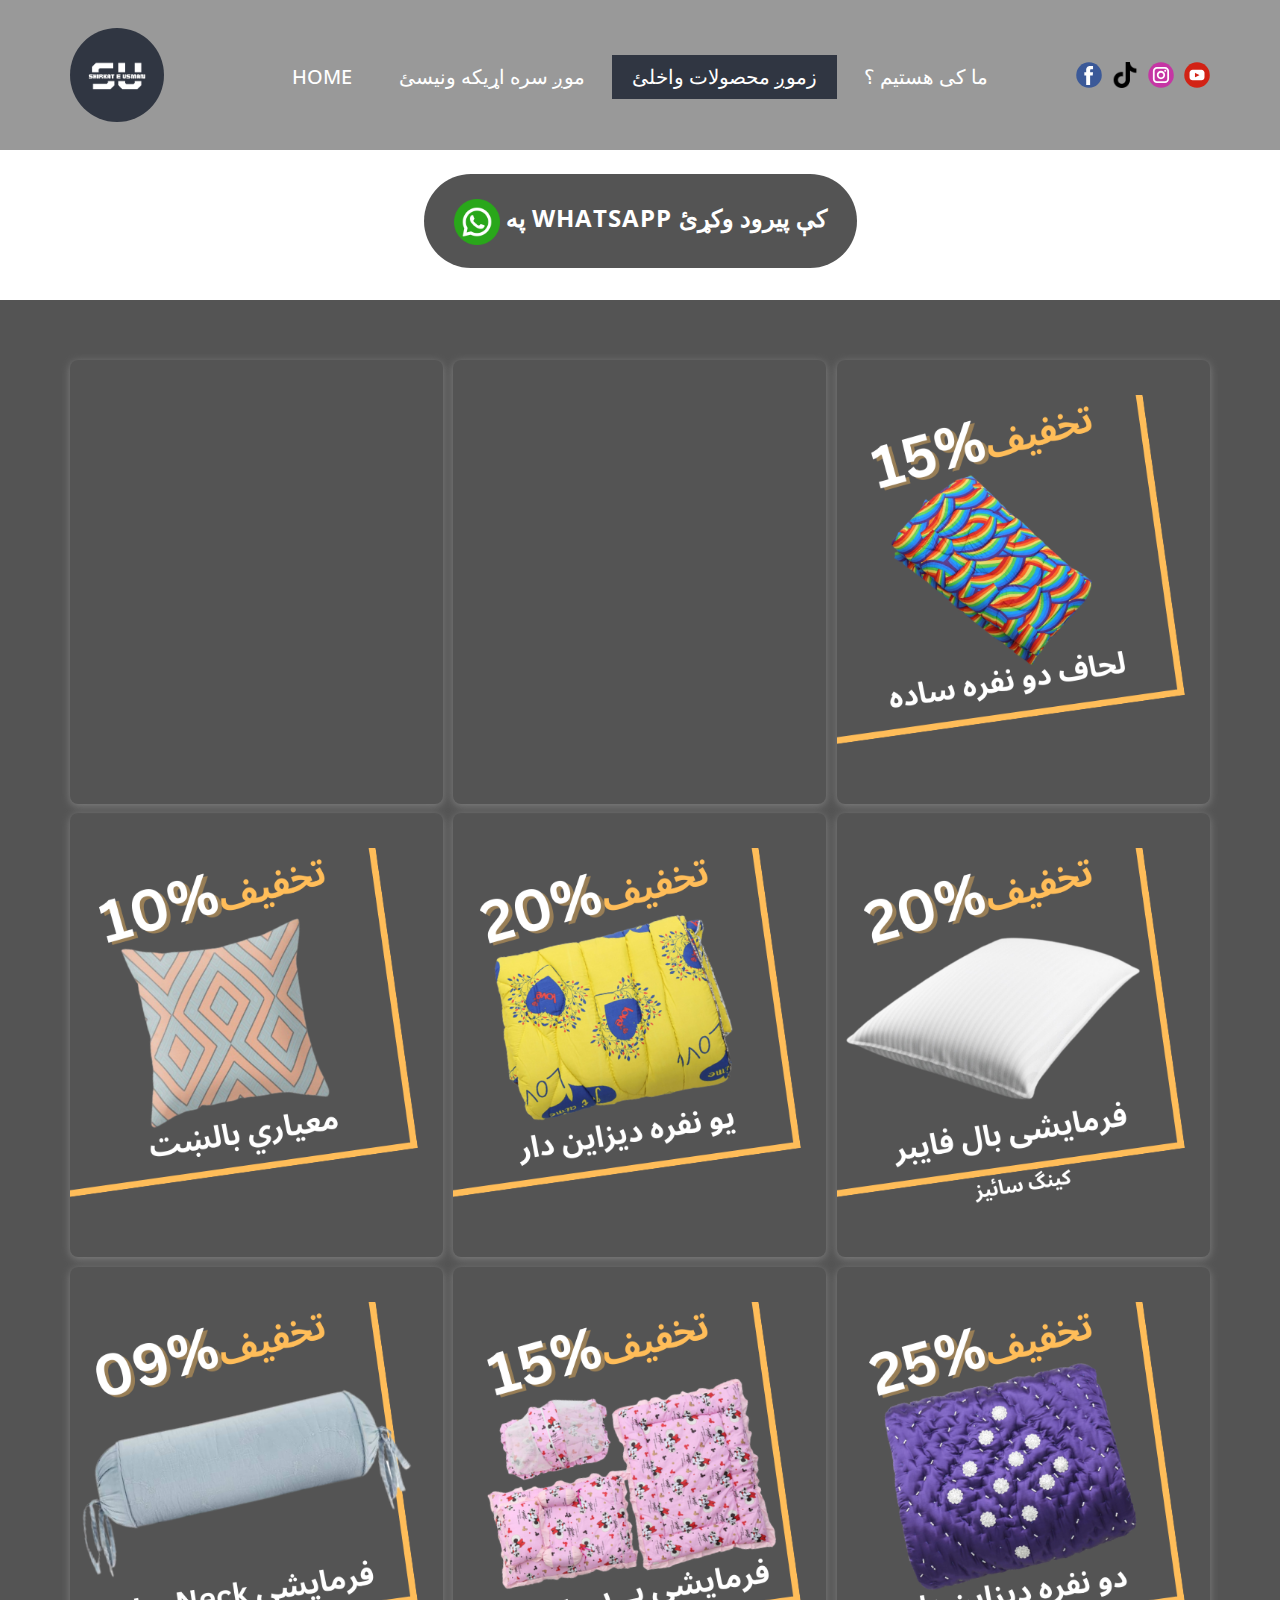
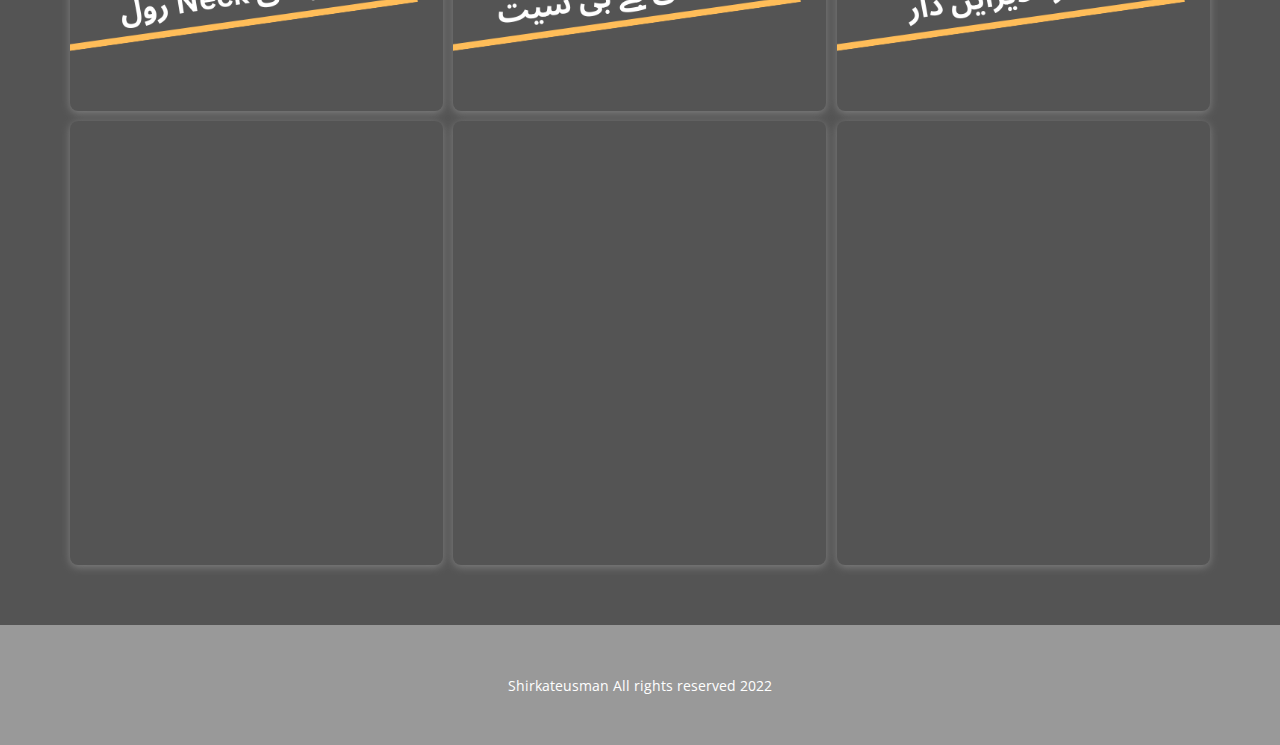
==== commit 18f0d92a: "update product photos in buy page" ====
--- a/زموږ-محصولات-واخلئ.html
+++ b/زموږ-محصولات-واخلئ.html
@@ -14,6 +14,7 @@
   <meta name="generator" content="Nicepage 4.20.1, nicepage.com">
   <link id="u-theme-google-font" rel="stylesheet"
     href="https://fonts.googleapis.com/css?family=Roboto:100,100i,300,300i,400,400i,500,500i,700,700i,900,900i|Open+Sans:300,300i,400,400i,500,500i,600,600i,700,700i,800,800i">
+
   <!-- Fav Icons -->
   <link rel="apple-touch-icon" sizes="180x180" href="fav_icons/apple-touch-icon">
   <link rel="icon" type="image/png" sizes="32x32" href="fav_icons/favicon-32x32.png">
@@ -152,7 +153,7 @@
             <div class="u-inner-container-layout u-sidenav-overflow">
               <div class="u-menu-close"></div>
               <ul class="u-align-center u-nav u-popupmenu-items u-unstyled u-nav-2">
-                <li class="u-nav-item"><a class="u-button-style u-nav-link" href="Home.html">Home</a>
+                <li class="u-nav-item"><a class="u-button-style u-nav-link" href="index.html">Home</a>
                 </li>
                 <li class="u-nav-item"><a class="u-button-style u-nav-link" href="موږ-سره-اړیکه-ونیسئ.html">موږ سره
                     اړیکه ونیسئ</a>
@@ -196,14 +197,14 @@
             class="u-container-style u-image u-image-contain u-image-round u-list-item u-radius-8 u-repeater-item lazyload u-image-1"
             data-image-width="500" data-image-height="500" data-animation-name="customAnimationIn"
             data-animation-duration="1000" data-href="https://wa.me/message/DAPI6YSLIBYBD1" data-target="_blank"
-            data-bg="url(&quot;images/_.png&quot;)">
+            data-bg="url(&quot;images/pillow.png&quot;)">
             <div class="u-container-layout u-similar-container u-container-layout-1"></div>
           </div>
           <div
             class="u-container-style u-image u-image-contain u-image-round u-list-item u-radius-8 u-repeater-item lazyload u-image-2"
             data-image-width="500" data-image-height="500" data-animation-name="customAnimationIn"
             data-animation-duration="1000" data-href="https://wa.me/message/DAPI6YSLIBYBD1" data-target="_blank"
-            data-bg="url(&quot;images/_1.png&quot;)">
+            data-bg="url(&quot;images/cotton_matress.png&quot;)">
             <div class="u-container-layout u-similar-container u-container-layout-2"></div>
           </div>
           <div
@@ -289,6 +290,17 @@
       <p class="u-small-text u-text u-text-variant u-text-1">Shirkateusman All rights reserved 2022</p>
     </div>
   </footer>
+  <!-- <section class="u-backlink u-clearfix u-grey-80">
+    <a class="u-link" href="https://nicepage.com/website-templates" target="_blank">
+      <span>Website Templates</span>
+    </a>
+    <p class="u-text">
+      <span>created with</span>
+    </p>
+    <a class="u-link" href="" target="_blank">
+      <span>Website Builder Software</span>
+    </a>.
+  </section> -->
   <span
     style="height: 64px; width: 64px; margin-left: 0px; margin-right: auto; margin-top: 0px; background-image: none; right: 20px; bottom: 20px; padding: 24px;"
     class="u-back-to-top u-icon u-icon-circle u-opacity u-opacity-85 u-white" data-href="#">
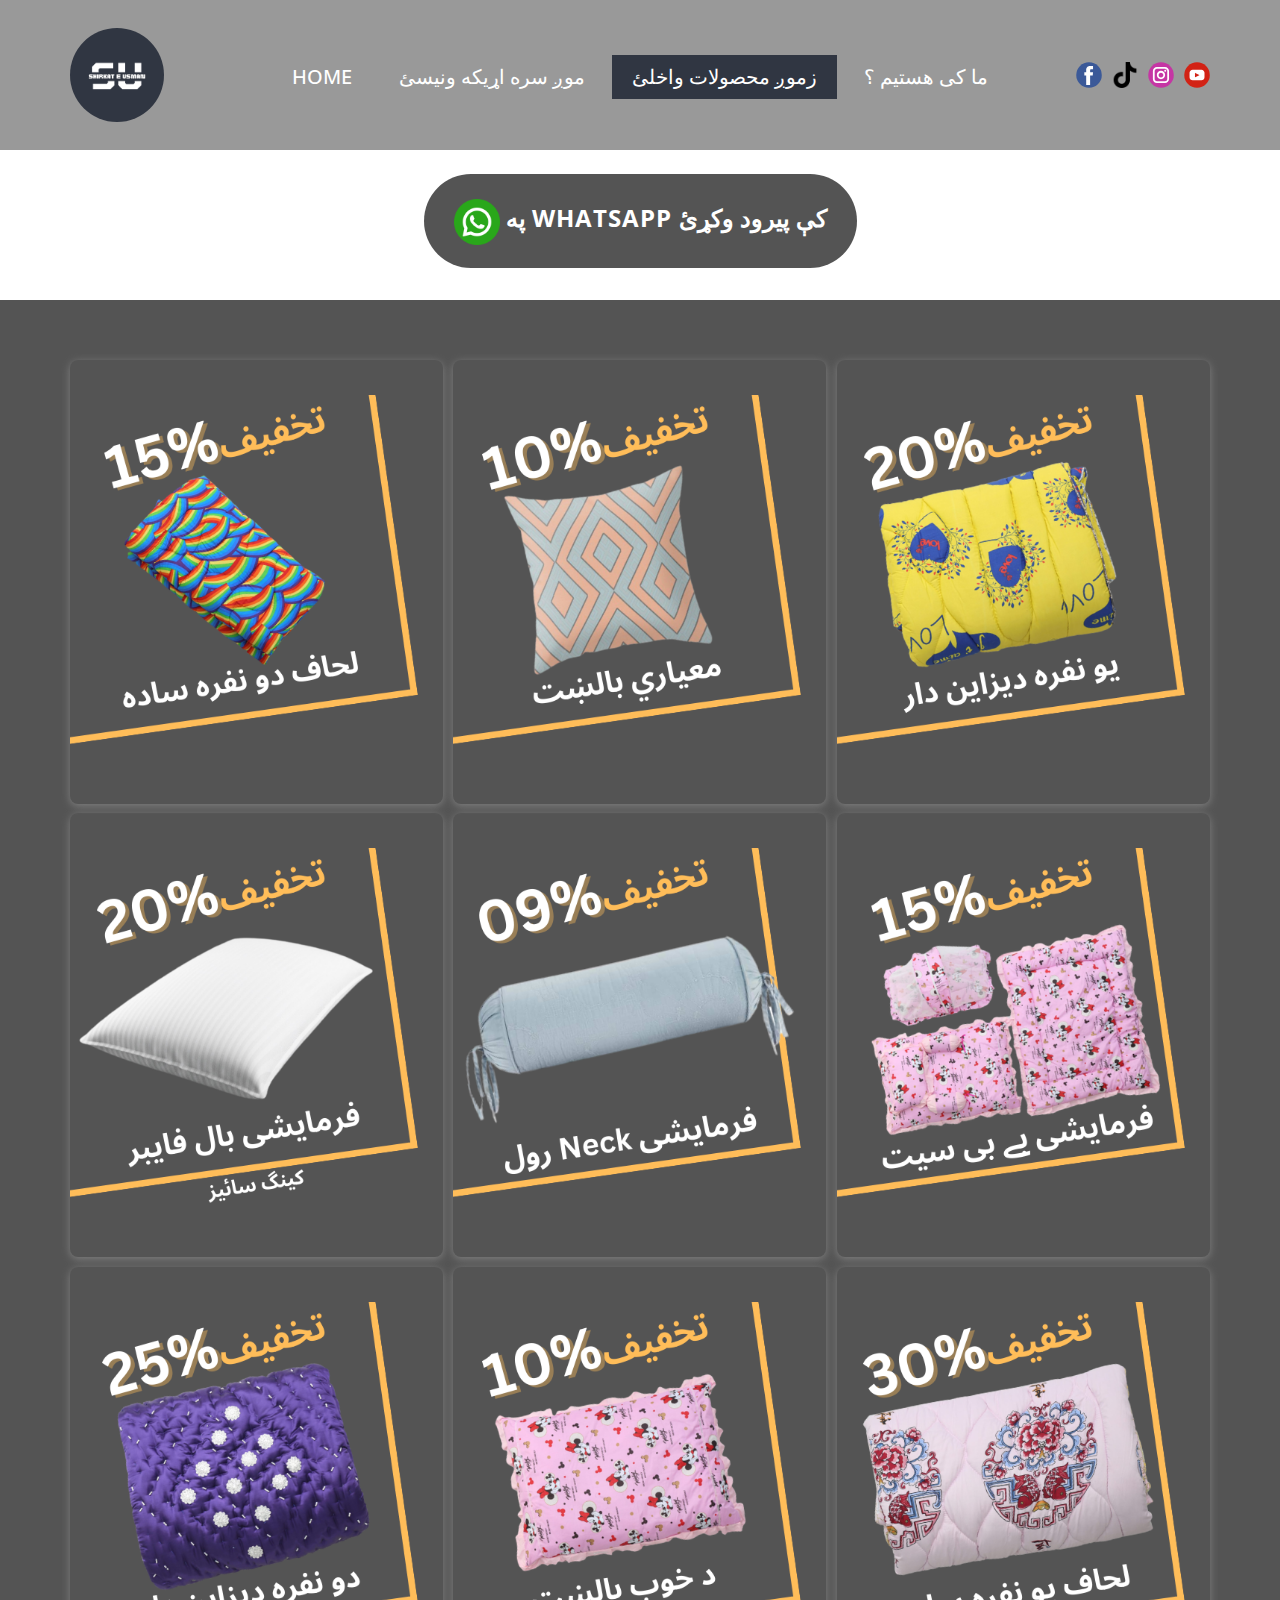
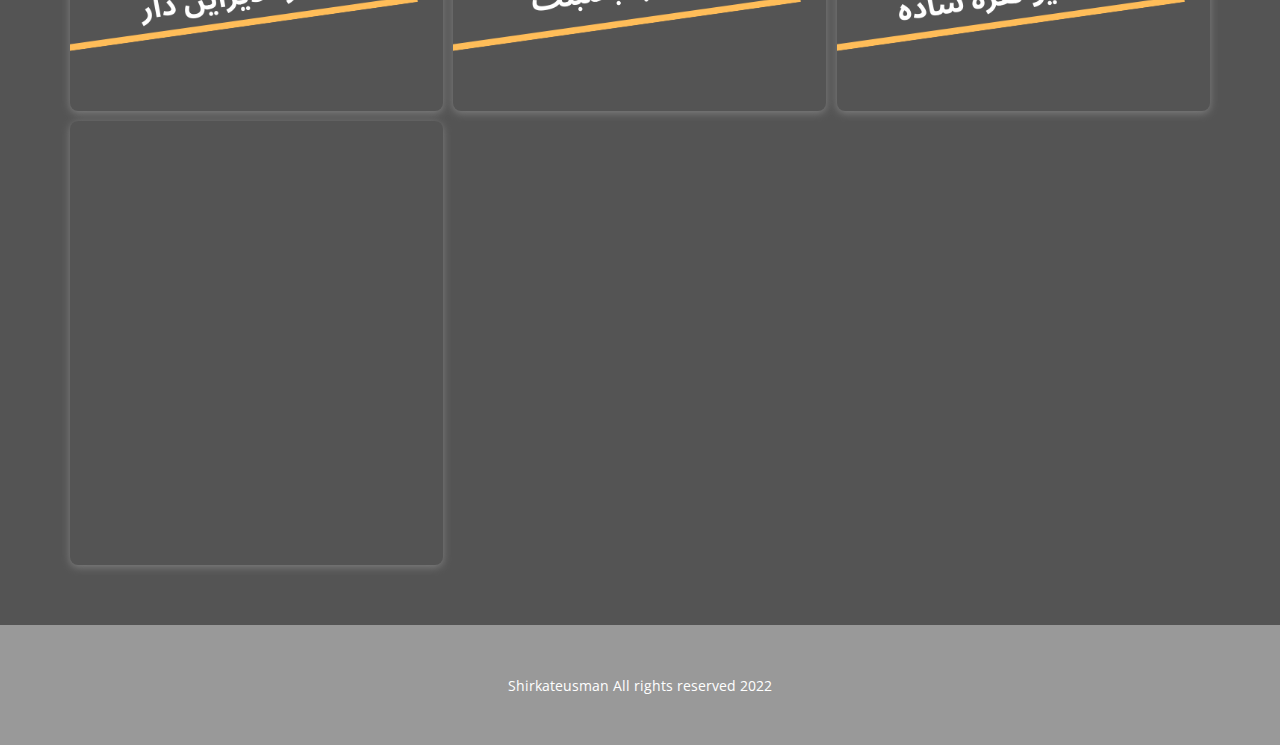
==== commit 1054655f: "removed 2 photos form buy page" ====
--- a/زموږ-محصولات-واخلئ.html
+++ b/زموږ-محصولات-واخلئ.html
@@ -193,7 +193,7 @@
     <div class="u-clearfix u-sheet u-sheet-1">
       <div class="u-expanded-width u-list u-list-1">
         <div class="u-repeater u-repeater-1">
-          <div
+          <!-- <div
             class="u-container-style u-image u-image-contain u-image-round u-list-item u-radius-8 u-repeater-item lazyload u-image-1"
             data-image-width="500" data-image-height="500" data-animation-name="customAnimationIn"
             data-animation-duration="1000" data-href="https://wa.me/message/DAPI6YSLIBYBD1" data-target="_blank"
@@ -206,7 +206,7 @@
             data-animation-duration="1000" data-href="https://wa.me/message/DAPI6YSLIBYBD1" data-target="_blank"
             data-bg="url(&quot;images/cotton_matress.png&quot;)">
             <div class="u-container-layout u-similar-container u-container-layout-2"></div>
-          </div>
+          </div> -->
           <div
             class="u-container-style u-image u-image-contain u-image-round u-list-item u-radius-8 u-repeater-item lazyload u-image-3"
             data-image-width="500" data-image-height="500" data-animation-name="customAnimationIn"
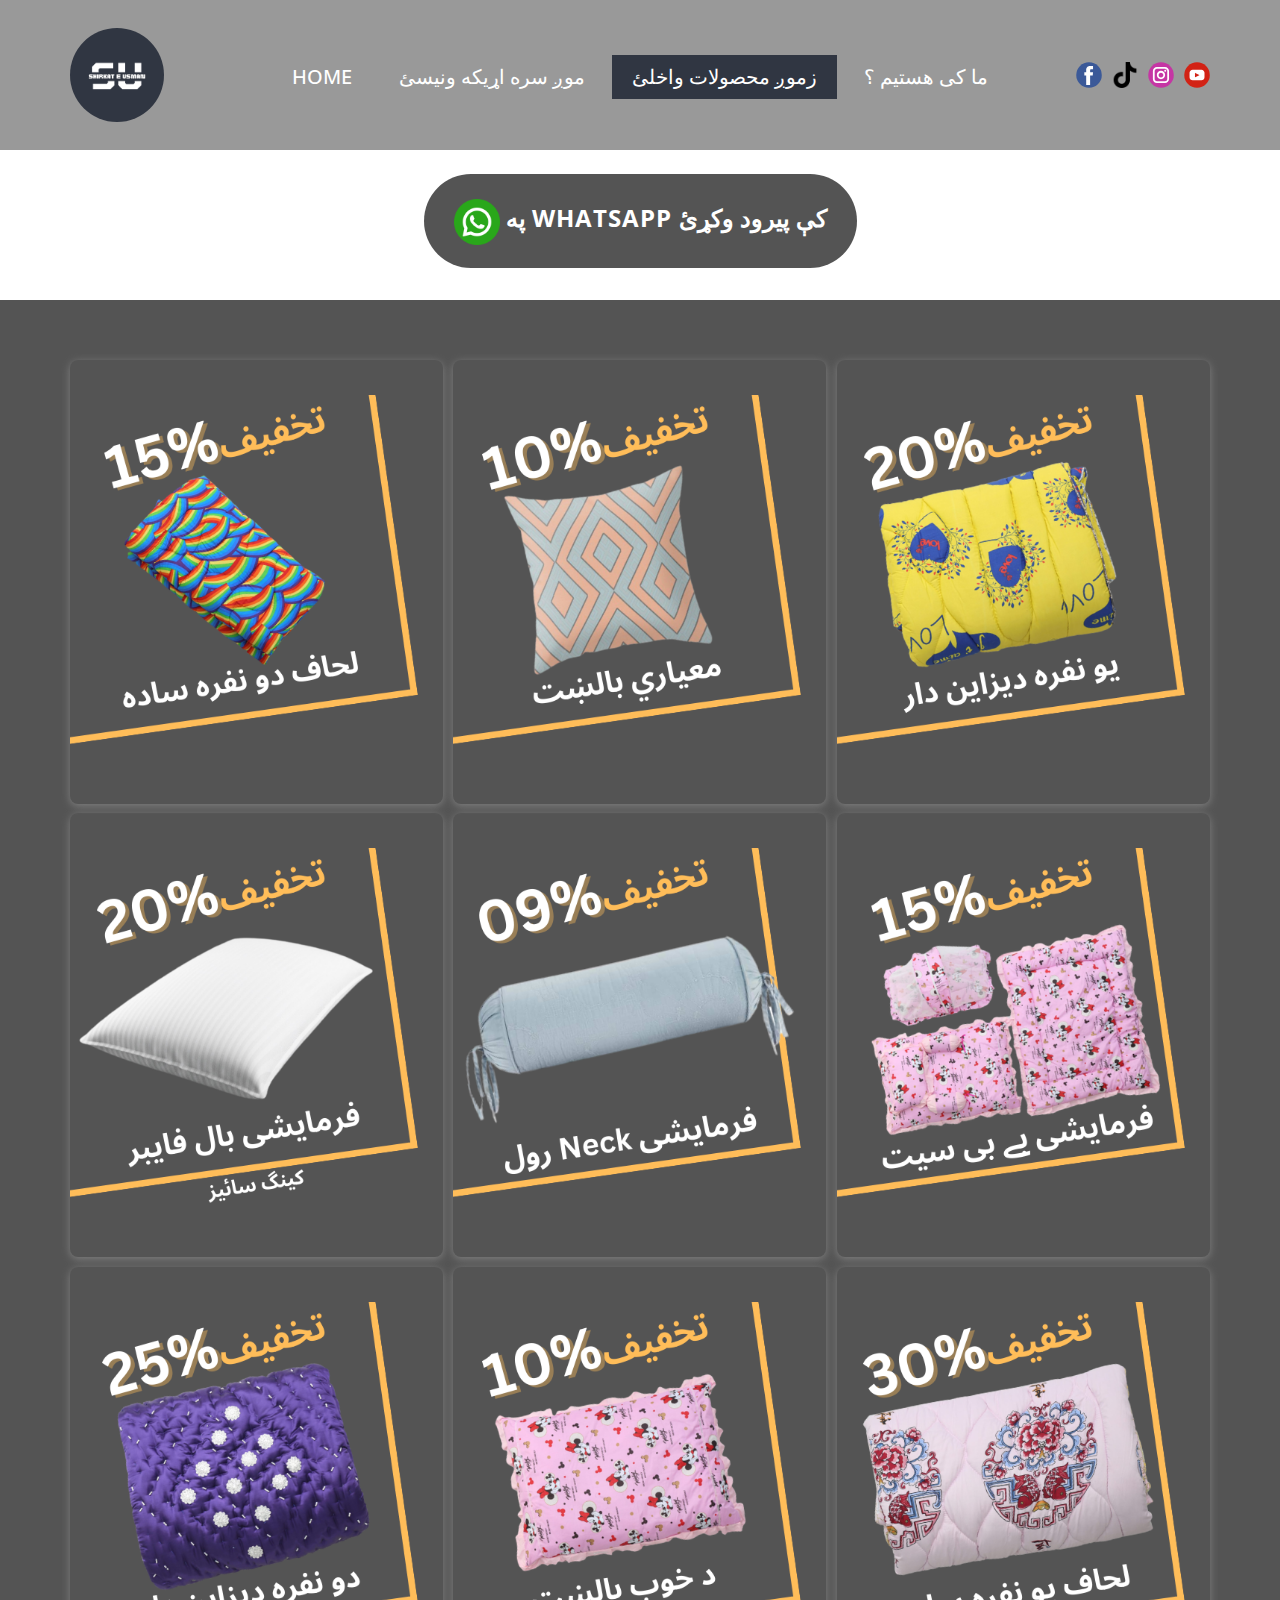
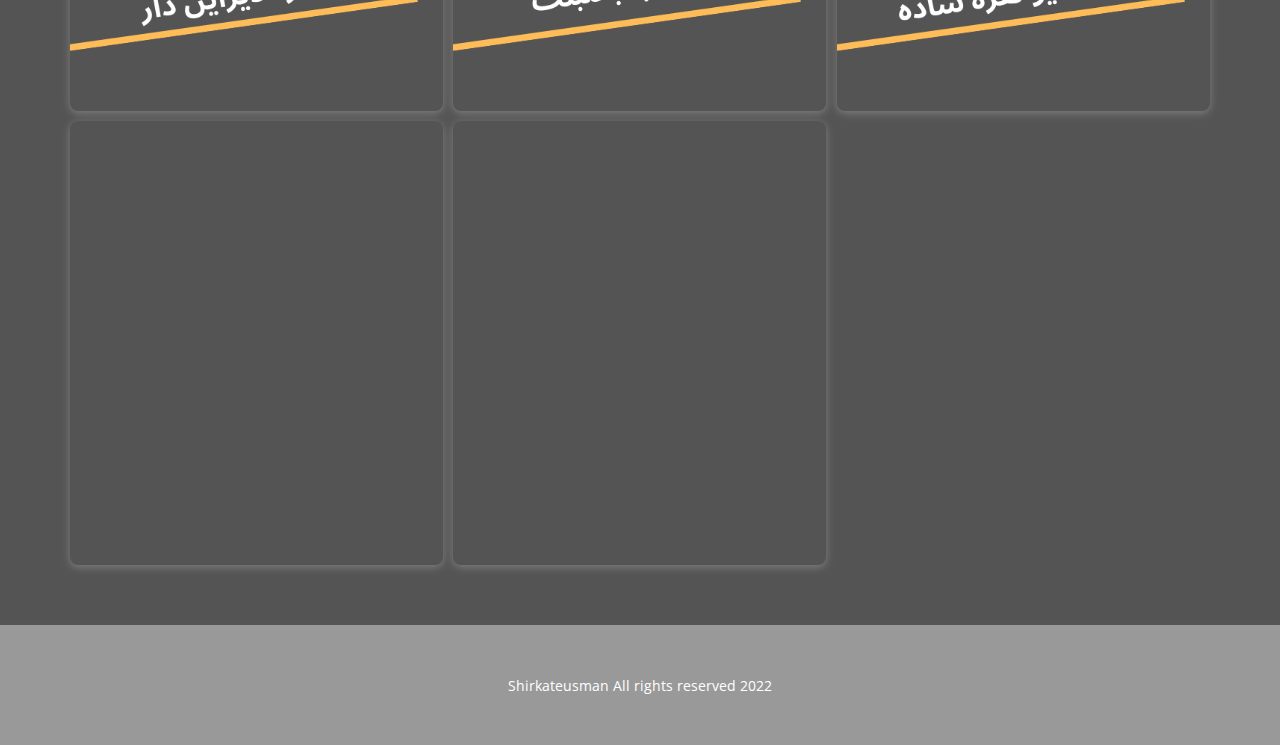
==== commit 80579025: "updated another photo" ====
--- a/زموږ-محصولات-واخلئ.html
+++ b/زموږ-محصولات-واخلئ.html
@@ -274,6 +274,12 @@
             data-animation-duration="1000" data-bg="url(&quot;images/060701cb-b79b-3511-820c-1b8dde66c262.png&quot;)">
             <div class="u-container-layout u-similar-container u-container-layout-12"></div>
           </div>
+          <div
+            class="u-container-style u-image u-image-contain u-image-round u-list-item u-radius-8 u-repeater-item lazyload u-image-12"
+            data-image-width="500" data-image-height="500" data-animation-name="customAnimationIn"
+            data-animation-duration="1000" data-bg="url(&quot;images/pillow.png&quot;)">
+            <div class="u-container-layout u-similar-container u-container-layout-12"></div>
+          </div>
         </div>
       </div>
     </div>
